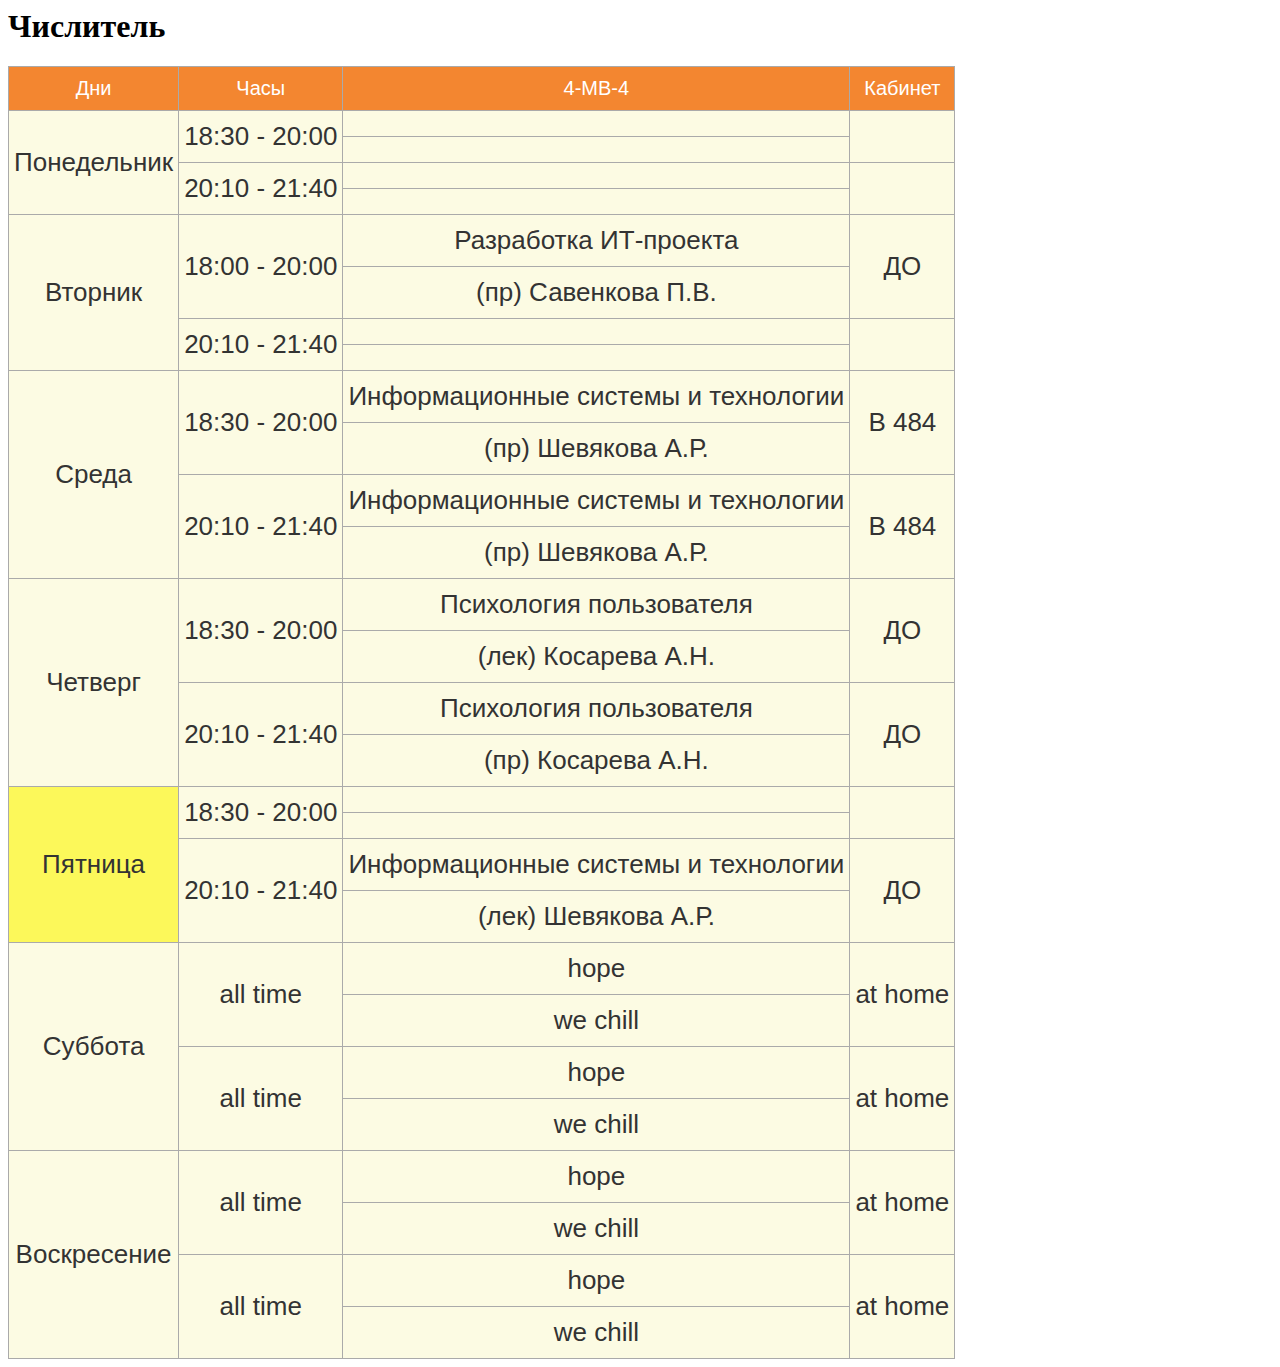
==== index.html @ 0cb5d35f "init" ====
<html>
<head>
    <meta http-equiv="Content-Type" content="text/html; charset=UTF-8">
    <style>
        .tg {
            border-collapse: collapse;
            border-color: #aaa;
            border-spacing: 0;
        }

        .tg td {
            background-color: #fff;
            border-color: #aaa;
            border-style: solid;
            border-width: 1px;
            color: #333;
            font-family: Arial, sans-serif;
            font-size: 14px;
            overflow: hidden;
            padding: 10px 5px;
            word-break: normal;
        }

        .tg th {
            background-color: #f38630;
            border-color: #aaa;
            border-style: solid;
            border-width: 1px;
            color: #fff;
            font-family: Arial, sans-serif;
            font-size: 14px;
            font-weight: normal;
            overflow: hidden;
            padding: 10px 5px;
            word-break: normal;
        }

        .tg .tg-k56v {
            background-color: #FCFBE3;
            font-size: 26px;
            text-align: center;
            vertical-align: middle
        }

        .tg .tg-bzci {
            font-size: 20px;
            text-align: center;
            vertical-align: top
        }

        .tg .tg-yulj {
            background-color: #fcfbe3;
            font-size: 26px;
            text-align: center;
            vertical-align: top
        }

        .tg .tg-66k4 {
            background-color: #fcfbe3;
            font-size: 26px;
            text-align: center;
            vertical-align: top
        }


        .tg .tg-k56vSelected {
            background-color: #fcf85a;
            font-size: 26px;
            text-align: center;
            vertical-align: middle
        }

        .tg .tg-bzciSelected {
            font-size: 20px;
            text-align: center;
            vertical-align: top
        }

        .tg .tg-yuljSelected {
            background-color: #FCF85AFF;
            font-size: 26px;
            text-align: center;
            vertical-align: top
        }

        .tg .tg-66k4Selected {
            background-color: #FCF85AFF;
            font-size: 26px;
            text-align: center;
            vertical-align: top
        }
    </style>
    <script>

    </script>
</head>

<body>
<script>
    function GetChangeBool(boolValue) {
        return !boolValue;
    }

    function GetDayOfWeek(date) {
        if (date.getDay() != 0)
            return date.getDay();
        return 7;
    }

    function GetTypeOfWeek() {
        //var date = new Date(new Date().getFullYear(), new Date().getMonth(), 14), y = date.getFullYear();
        var date = new Date(), y = date.getFullYear();
        var startDate = (date < new Date(y, 8, 1)) ? new Date(y - 1, 8, 1) : new Date(y, 8, 1);
        startDate.setDate(startDate.getDate() - startDate.getDay() + 1);
        isChislitel = true;
        currDate = date;

        while (date > startDate) {
            isChislitel = !isChislitel;
            startDate.setDate(startDate.getDate() + 7);
            if (date < startDate)
                isChislitel = !isChislitel;
        }
        return isChislitel ? "Числитель" : "Знаменатель";
    }

    function GetChislitel() {
        //https://jsoneditoronline.org/#left=local.fuqeye&right=local.jayama
        //return '{"daysData":[{"name":"Понедельник","fTime":"18:30 - 20:00","fLesson":"Прикдадной дизайн","fTeacher":"(пр) Савенкова П.В.","fCab":"ДО","sTime":"20:10 - 21:40","sLesson":"Прикдадной дизайн","sTeacher":"(пр) Савенкова П.В.","sCab":"ДО"},{"name":"Вторник","fTime":"18:30 - 20:00","fLesson":"","fTeacher":"","fCab":"","sTime":"20:10 - 21:40","sLesson":"","sTeacher":"","sCab":""},{"name":"Среда","fTime":"18:30 - 20:00","fLesson":"Прикладной дизайн","fTeacher":"(лекц) Костюк И.С.","fCab":"ДО","sTime":"20:10 - 21:40","sLesson":"","sTeacher":"","sCab":""},{"name":"Четверг","fTime":"18:30 - 20:00","fLesson":"Информационные системы и технологии","fTeacher":"(пр)","fCab":"В 459","sTime":"20:10 - 21:40","sLesson":"Информационные системы и технологии","sTeacher":"(пр)","sCab":"В 459"},{"name":"Пятница","fTime":"18:30 - 20:00","fLesson":"Мультимедийные технологии","fTeacher":"(лекц)","fCab":"В 452","sTime":"20:10 - 21:40","sLesson":"","sTeacher":"","sCab":""},{"name":"Суббота","fTime":"10:05 - 11:30","fLesson":"Учебная практика(технологич.(проектно-технологич. практика))","fTeacher":"(пр) Сошников А.В.","fCab":"ДО","sTime":"11:40 - 13:05","sLesson":"Учебная практика(технологич.(проектно-технологич. практика))","sTeacher":"(пр) Сошников А.В.","sCab":"ДО"},{"name":"Воскресение","fTime":"all time","fLesson":"hope","fTeacher":"we chill","fCab":"at home","sTime":"all time","sLesson":"hope","sTeacher":"we chill","sCab":"at home"}]}';
        //         return '{"daysData":[{"name":"Понедельник","fTime":"16:55 - 18:30","fLesson":"Прикдадной дизайн","fTeacher":"(пр) Савенкова П.В.","fCab":"ДО","fLink":{"link":"https://teams.microsoft.com/l/meetup-join/19%3Ameeting_ZWRiMjQyYjAtM2ZiYS00MGE1LWI1MDItMDNkMzFmOGM1ZTUx@thread.v2/0?context=%7B%22Tid%22%3A%22b3b9e43a-cf9d-44e4-9eab-45cc01f38319%22%2C%22Oid%22%3A%2284df630d-75d7-4816-85ac-08aad649d975%22%7D","key":""},"sTime":"18:30 - 20:00","sLesson":"Прикдадной дизайн","sTeacher":"(пр) Савенкова П.В.","sCab":"ДО","sLink":{"link":"https://teams.microsoft.com/l/meetup-join/19%3Ameeting_ZWRiMjQyYjAtM2ZiYS00MGE1LWI1MDItMDNkMzFmOGM1ZTUx@thread.v2/0?context=%7B%22Tid%22%3A%22b3b9e43a-cf9d-44e4-9eab-45cc01f38319%22%2C%22Oid%22%3A%2284df630d-75d7-4816-85ac-08aad649d975%22%7D","key":""}},{"name":"Вторник","fTime":"18:30 - 20:00","fLesson":"","fTeacher":"","fCab":"","fLink":{"link":"","key":""},"sTime":"20:10 - 21:40","sLesson":"","sTeacher":"","sCab":"","sLink":{"link":"","key":""}},{"name":"Среда","fTime":"18:30 - 20:00","fLesson":"Прикладной дизайн","fTeacher":"(лекц) Костюк И.С.","fCab":"ДО","fLink":{"link":"https://teams.microsoft.com/l/meetup-join/19%3Ameeting_ZjRjYjljOGEtZjU2Zi00NTcwLWJmMjMtMzUxN2E2M2NjYjIy@thread.v2/0?context=%7B%22Tid%22%3A%22b3b9e43a-cf9d-44e4-9eab-45cc01f38319%22%2C%22Oid%22%3A%22c9c04aea-6c9c-45be-8903-188f1d845f28%22%7D","key":""},"sTime":"20:10 - 21:40","sLesson":"","sTeacher":"","sCab":"","sLink":{"link":"","key":""}},{"name":"Четверг","fTime":"18:30 - 20:00","fLesson":"Информационные системы и технологии","fTeacher":"(пр) Ксения Вечеславовна Корзун (тг @redxenia)","fCab":"ДО","fLink":{"link":"","key":""},"sTime":"20:10 - 21:40","sLesson":"Информационные системы и технологии","sTeacher":"(пр) Ксения Вечеславовна Корзун (тг @redxenia)","sCab":"ДО","sLink":{"link":"","key":""}},{"name":"Пятница","fTime":"18:30 - 20:00","fLesson":"Мультимедийные технологии","fTeacher":"(лекц)","fCab":"В 452 (ДО)","fLink":{"link":"https://teams.microsoft.com/l/meetup-join/19%3Ameeting_YzgyOTkyOTEtMGQ5NS00YTQ3LWE1NDQtOGVmMGQ3Y2M3OGU0%40thread.v2/0?context=%7B%22Tid%22%3A%22b3b9e43a-cf9d-44e4-9eab-45cc01f38319%22%2C%22Oid%22%3A%2284df630d-75d7-4816-85ac-08aad649d975%22%7D","key":"Dgp22z"},"sTime":"20:10 - 21:40","sLesson":"","sTeacher":"","sCab":"","sLink":{"link":"","key":""}},{"name":"Суббота","fTime":"10:05 - 11:30","fLesson":"Учебная практика(технологич.(проектно-технологич. практика))","fTeacher":"(пр) Сошников А.В.","fCab":"ДО","fLink":{"link":"https://teams.microsoft.com/l/meetup-join/19%3ameeting_YTBmZDIwZTYtYmMzMC00ZTkzLTkyMjMtYTcwMTQ4Y2E0YmU3%40thread.v2/0?context=%7b%22Tid%22%3a%22b3b9e43a-cf9d-44e4-9eab-45cc01f38319%22%2c%22Oid%22%3a%2281c9c07c-4933-487c-ade6-d0275a07f9ca%22%7d","key":"VJXs6i"},"sTime":"11:40 - 13:05","sLesson":"Учебная практика(технологич.(проектно-технологич. практика))","sTeacher":"(пр) Сошников А.В.","sCab":"ДО","sLink":{"link":"https://teams.microsoft.com/l/meetup-join/19%3ameeting_YTBmZDIwZTYtYmMzMC00ZTkzLTkyMjMtYTcwMTQ4Y2E0YmU3%40thread.v2/0?context=%7b%22Tid%22%3a%22b3b9e43a-cf9d-44e4-9eab-45cc01f38319%22%2c%22Oid%22%3a%2281c9c07c-4933-487c-ade6-d0275a07f9ca%22%7d","key":"VJXs6i"}},{"name":"Воскресение","fTime":"all time","fLesson":"hope","fTeacher":"we chill","fCab":"at home","fLink":{"link":"","key":""},"sTime":"all time","sLesson":"hope","sTeacher":"we chill","sCab":"at home","sLink":{"link":"","key":""}}]}'
        return '{"daysData":[{"name":"Понедельник","fTime":"18:30 - 20:00","fLesson":"","fTeacher":"","fCab":"","fLink":{"link":"","key":""},"sTime":"20:10 - 21:40","sLesson":"","sTeacher":"","sCab":"","sLink":{"link":"","key":""}},{"name":"Вторник","fTime":"18:00 - 20:00","fLesson":"Разработка ИТ-проекта","fTeacher":"(пр) Савенкова П.В.","fCab":"ДО","fLink":{"link":"","key":""},"sTime":"20:10 - 21:40","sLesson":"","sTeacher":"","sCab":"","sLink":{"link":"","key":""}},{"name":"Среда","fTime":"18:30 - 20:00","fLesson":"Информационные системы и технологии","fTeacher":"(пр) Шевякова А.Р.","fCab":"В 484","fLink":{"link":"","key":""},"sTime":"20:10 - 21:40","sLesson":"Информационные системы и технологии","sTeacher":"(пр) Шевякова А.Р.","sCab":"В 484","sLink":{"link":"","key":""}},{"name":"Четверг","fTime":"18:30 - 20:00","fLesson":"Психология пользователя","fTeacher":"(лек) Косарева А.Н.","fCab":"ДО","fLink":{"link":"","key":""},"sTime":"20:10 - 21:40","sLesson":"Психология пользователя","sTeacher":"(пр) Косарева А.Н.","sCab":"ДО","sLink":{"link":"","key":""}},{"name":"Пятница","fTime":"18:30 - 20:00","fLesson":"","fTeacher":"","fCab":"","fLink":{"link":"","key":""},"sTime":"20:10 - 21:40","sLesson":"Информационные системы и технологии","sTeacher":"(лек) Шевякова А.Р.","sCab":"ДО","sLink":{"link":"","key":""}},{"name":"Суббота","fTime":"all time","fLesson":"hope","fTeacher":"we chill","fCab":"at home","fLink":{"link":"","key":""},"sTime":"all time","sLesson":"hope","sTeacher":"we chill","sCab":"at home","sLink":{"link":"","key":""}},{"name":"Воскресение","fTime":"all time","fLesson":"hope","fTeacher":"we chill","fCab":"at home","fLink":{"link":"","key":""},"sTime":"all time","sLesson":"hope","sTeacher":"we chill","sCab":"at home","sLink":{"link":"","key":""}}]}';
    }

    function GetZnamenatel() {
        //https://jsoneditoronline.org/#left=local.fuqeye&right=local.jayama
        //return '{"daysData":[{"name":"Понедельник","fTime":"18:30 - 20:00","fLesson":"-","fTeacher":"-","fCab":"-","fLink":{"link":"","key":""},"sTime":"20:10 - 21:40","sLesson":"-","sTeacher":"-","sCab":"-","sLink":{"link":"","key":""}},{"name":"Вторник","fTime":"18:30 - 20:00","fLesson":"","fTeacher":"","fCab":"","fLink":{"link":"","key":""},"sTime":"20:10 - 21:40","sLesson":"","sTeacher":"","sCab":"","sLink":{"link":"","key":""}},{"name":"Среда","fTime":"18:30 - 20:00","fLesson":"Правоведение","fTeacher":"(лекц)","fCab":"В 401","fLink":{"link":"","key":""},"sTime":"20:10 - 21:40","sLesson":"Правоведение","sTeacher":"(лекц)","sCab":"В 401","sLink":{"link":"","key":""}},{"name":"Четверг","fTime":"18:30 - 20:00","fLesson":"Информационные системы и технологии","fTeacher":"(лекц)","fCab":"ДО","fLink":{"link":"https://teams.microsoft.com/l/meetup-join/19%3ameeting_MTM0OTg0YWUtZjhmNC00OTNmLTkwOGMtY2FmMTQzMDQzNzRm%40thread.v2/0?context=%7b%22Tid%22%3a%22b3b9e43a-cf9d-44e4-9eab-45cc01f38319%22%2c%22Oid%22%3a%22a32e193d-82eb-4082-99ba-697d283e20c1%22%7d","key":""},"sTime":"20:10 - 21:40","sLesson":"Информационные системы и технологии","sTeacher":"(лекц)","sCab":"ДО","sLink":{"link":"https://teams.microsoft.com/l/meetup-join/19%3ameeting_MTM0OTg0YWUtZjhmNC00OTNmLTkwOGMtY2FmMTQzMDQzNzRm%40thread.v2/0?context=%7b%22Tid%22%3a%22b3b9e43a-cf9d-44e4-9eab-45cc01f38319%22%2c%22Oid%22%3a%22a32e193d-82eb-4082-99ba-697d283e20c1%22%7d","key":""}},{"name":"Пятница","fTime":"18:30 - 20:00","fLesson":"Мультимедийные технологии","fTeacher":"(пр)","fCab":"В 484","fLink":{"link":"","key":""},"sTime":"20:10 - 21:40","sLesson":"Мультимедийные технологии","sTeacher":"(пр)","sCab":"В 484","sLink":{"link":"","key":""}},{"name":"Суббота","fTime":"10:05 - 11:30","fLesson":"","fTeacher":"","fCab":"","fLink":{"link":"","key":""},"sTime":"11:40 - 13:05","sLesson":"Учебная практика(технологич.(проектно-технологич. практика))","sTeacher":"(пр) Сошников А.В.","sCab":"ДО","sLink":{"link":"https://teams.microsoft.com/l/meetup-join/19%3ameeting_YTBmZDIwZTYtYmMzMC00ZTkzLTkyMjMtYTcwMTQ4Y2E0YmU3%40thread.v2/0?context=%7b%22Tid%22%3a%22b3b9e43a-cf9d-44e4-9eab-45cc01f38319%22%2c%22Oid%22%3a%2281c9c07c-4933-487c-ade6-d0275a07f9ca%22%7d","key":"VJXs6i"}},{"name":"Воскресение","fTime":"all time","fLesson":"hope","fTeacher":"we chill","fCab":"at home","fLink":{"link":"","key":""},"sTime":"all time","sLesson":"hope","sTeacher":"we chill","sCab":"at home","sLink":{"link":"","key":""}}]}';
        return '{"daysData":[{"name":"Понедельник","fTime":"18:30 - 20:00","fLesson":"","fTeacher":"","fCab":"","fLink":{"link":"","key":""},"sTime":"20:10 - 21:40","sLesson":"","sTeacher":"","sCab":"","sLink":{"link":"","key":""}},{"name":"Вторник","fTime":"18:30 - 20:00","fLesson":"Разработка ИТ-проекта","fTeacher":"(лекц) Савенкова П.В.","fCab":"ДО","fLink":{"link":"","key":""},"sTime":"20:10 - 21:40","sLesson":"","sTeacher":"","sCab":"","sLink":{"link":"","key":""}},{"name":"Среда","fTime":"18:30 - 20:00","fLesson":"Производственная практика (технологическая (проектно-технологическая) практика)","fTeacher":"(пр) Калугина Н.И.","fCab":"ДО","fLink":{"link":"","key":""},"sTime":"20:10 - 21:40","sLesson":"Производственная практика (технологическая (проектно-технологическая) практика)","sTeacher":"(пр) Калугина Н.И.","sCab":"ДО","sLink":{"link":"","key":""}},{"name":"Четверг","fTime":"18:30 - 20:00","fLesson":"Программная инженерия","fTeacher":"(лекц) Суханов М.Б.","fCab":"В 452","fLink":{"link":"","key":""},"sTime":"20:10 - 21:40","sLesson":"Программная инженерия","sTeacher":"(пр) Суханов М.Б..","sCab":"В 462","sLink":{"link":"","key":""}},{"name":"Пятница","fTime":"18:30 - 20:00","fLesson":"Web-дизайн","fTeacher":"(лекц) Славникова М.А.","fCab":"ДО","fLink":{"link":"","key":""},"sTime":"20:10 - 21:40","sLesson":"Web-дизайн","sTeacher":"(пр) Славникова М.А.","sCab":"ДО","sLink":{"link":"","key":""}},{"name":"Суббота","fTime":"all time","fLesson":"hope","fTeacher":"we chill","fCab":"at home","fLink":{"link":"","key":""},"sTime":"all time","sLesson":"hope","sTeacher":"we chill","sCab":"at home","sLink":{"link":"","key":""}},{"name":"Воскресение","fTime":"all time","fLesson":"hope","fTeacher":"we chill","fCab":"at home","fLink":{"link":"","key":""},"sTime":"all time","sLesson":"hope","sTeacher":"we chill","sCab":"at home","sLink":{"link":"","key":""}}]}';
        //return '{"daysData":[{"name":"Понедельник","fTime":"18:30 - 20:00","fLesson":"-","fTeacher":"-","fCab":"-","fLink":{"link":"https://www.google.com/","key":"fkey"},"sTime":"20:10 - 21:40","sLesson":"-","sTeacher":"-","sCab":"-","sLink":{"link":"https://www.google.com/","key":"skey"}}]}';
    }

    // for html
    function GetLinkTag(linkObj) {
        if (linkObj.link != "")
            return "<br><a href=" + linkObj.link + " target='_blank'\n" + "rel='noopener noreferrer'>Ссылка на конференцию</a>" +
                "<br>" + linkObj.key;
        return "";
    }

    var isChislitel;
    var currDate;

    document.write("<h1>" + GetTypeOfWeek() + "</h1>")
    var sheduleData = isChislitel ? GetChislitel() : GetZnamenatel();
    var obj = JSON.parse(sheduleData);


    // table creator
    // headers
    document.write("<table class='tg'>" +
        "<thead>" +
        "<tr>" +
        "<th class='tg-bzci'>Дни</th>" +
        "<th class='tg-bzci'>Часы</th>" +
        "<th class='tg-bzci'>4-МВ-4</th>" +
        "<th class='tg-bzci'>Кабинет</th>" +
        "</tr>" +
        "</thead>");


    // body
    document.write("<tbody>");

    for (var i = 0; i < 7; i++) {

        var selectedStyle = GetDayOfWeek(currDate) - 1 == i ? 'tg-k56vSelected' : 'tg-k56v';

        document.write(
            "    <tr>" +
            "        <td class=" + selectedStyle + " rowspan='4'>" + obj.daysData[i].name + "</td>" +
            "        <td class='tg-k56v' rowspan='2'>" + obj.daysData[i].fTime + "</td>" +
            "        <td class='tg-yulj'>" + obj.daysData[i].fLesson + "</td>" +
            "        <td class='tg-k56v' rowspan='2'>" + obj.daysData[i].fCab + GetLinkTag(obj.daysData[i].fLink) + "</td>" +
            "    </tr>" +
            "    <tr>" +
            "        <td class='tg-66k4'>" + obj.daysData[i].fTeacher + "</td>" +
            "    </tr>" +
            "    <tr>" +
            "        <td class='tg-k56v' rowspan='2'>" + obj.daysData[i].sTime + "</td>" +
            "        <td class='tg-yulj'>" + obj.daysData[i].sLesson + "</td>" +
            "        <td class='tg-k56v' rowspan='2'>" + obj.daysData[i].sCab + GetLinkTag(obj.daysData[i].sLink) + "</td>" +
            "    </tr>" +
            "    <tr>" +
            "        <td class='tg-66k4'>" + obj.daysData[i].sTeacher + "</td>" +
            "    </tr>");
    }

    document.write("</tbody>");

    // end table
    document.write("</table>");
</script>
</body>
</html>
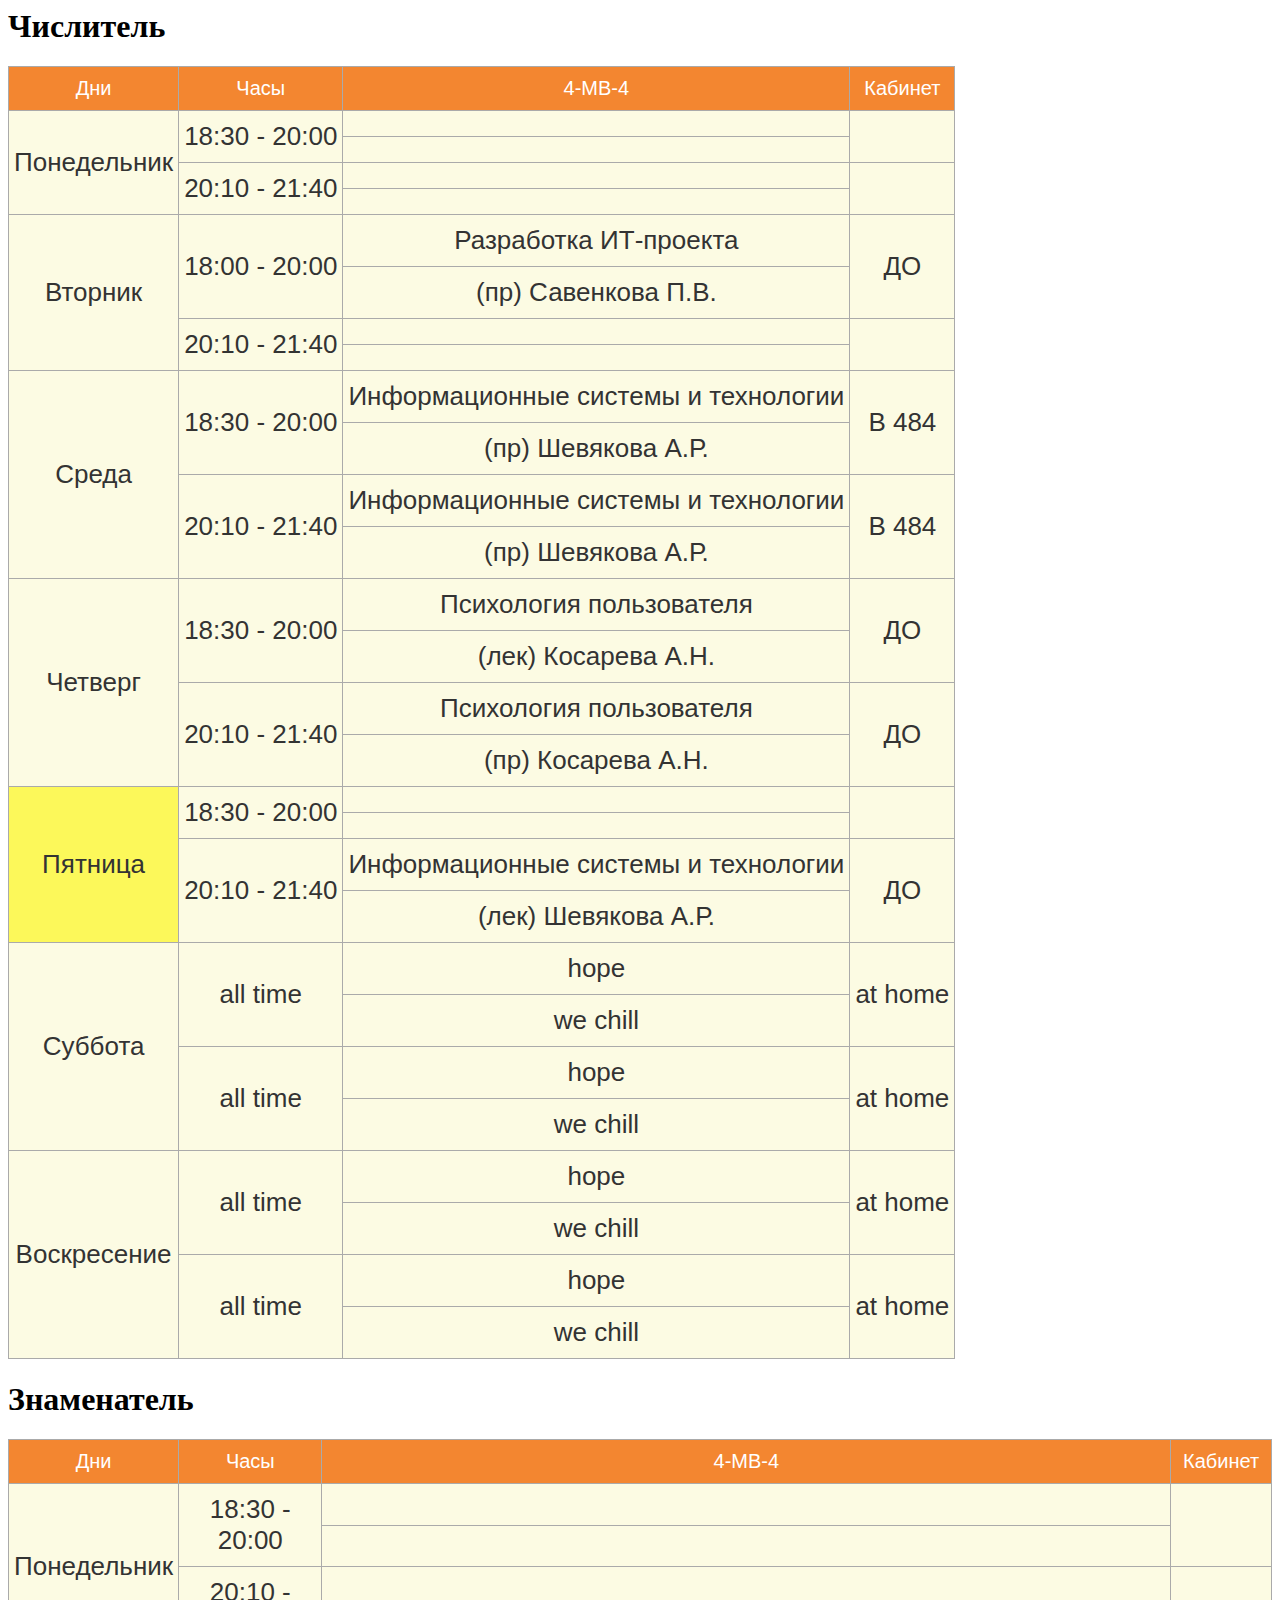
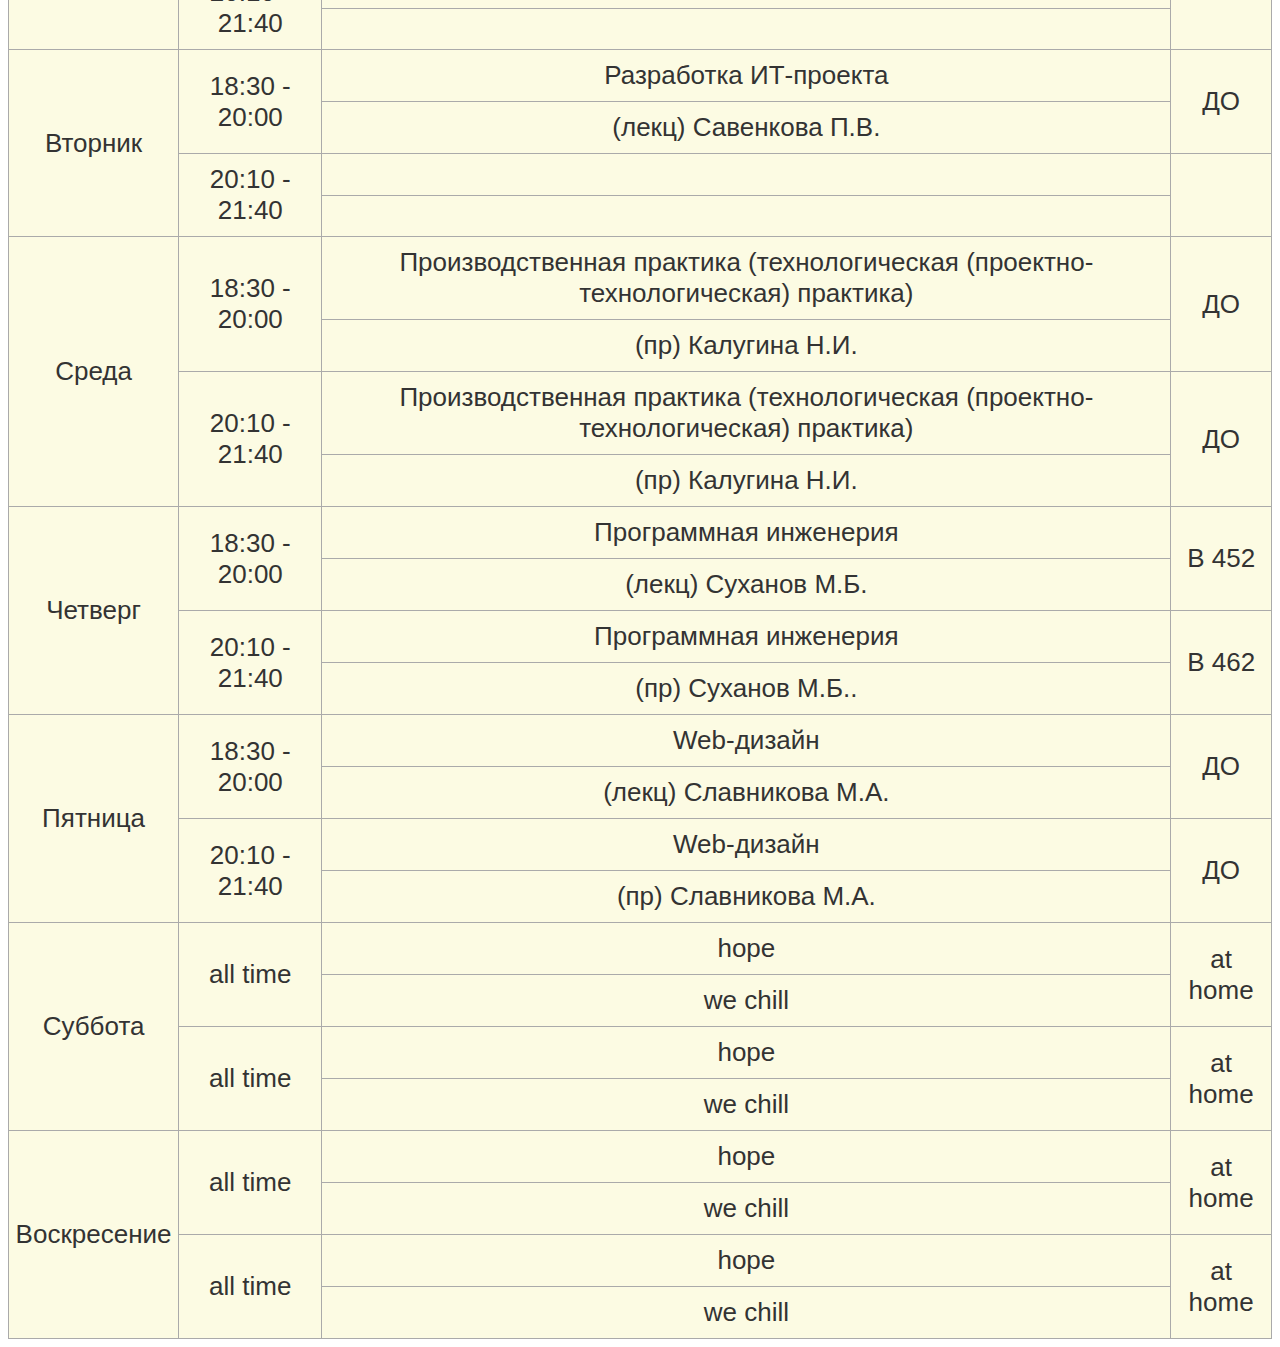
==== commit f638dabc: "allow to show 2 weeks (very lazy code)" ====
--- a/index.html
+++ b/index.html
@@ -90,9 +90,6 @@
             vertical-align: top
         }
     </style>
-    <script>
-
-    </script>
 </head>
 
 <body>
@@ -121,7 +118,11 @@
             if (date < startDate)
                 isChislitel = !isChislitel;
         }
-        return isChislitel ? "Числитель" : "Знаменатель";
+        return isChislitel;
+    }
+    
+    function GetNameOfWeekType(isChisl){
+        return isChisl ? "Числитель" : "Знаменатель";
     }
 
     function GetChislitel() {
@@ -149,7 +150,7 @@
     var isChislitel;
     var currDate;
 
-    document.write("<h1>" + GetTypeOfWeek() + "</h1>")
+    document.write("<h1>" + GetNameOfWeekType(GetTypeOfWeek()) + "</h1>")
     var sheduleData = isChislitel ? GetChislitel() : GetZnamenatel();
     var obj = JSON.parse(sheduleData);
 
@@ -198,6 +199,55 @@
 
     // end table
     document.write("</table>");
+    
+    // next week !!!!!!!!!!!!!!!!!!!!!!!!!!!!!!!!!!!!!!!!!!!!!!!!!!!!!!!!!!!!!!!!!!!!!!!!!!!!!!!!!!!!!!!!!!!!!!!!!!
+    document.write("<h1>" + GetNameOfWeekType(!GetTypeOfWeek()) + "</h1>")
+    var sheduleData = !isChislitel ? GetChislitel() : GetZnamenatel();
+    var obj = JSON.parse(sheduleData);
+
+
+    // table creator
+    // headers
+    document.write("<table class='tg'>" +
+        "<thead>" +
+        "<tr>" +
+        "<th class='tg-bzci'>Дни</th>" +
+        "<th class='tg-bzci'>Часы</th>" +
+        "<th class='tg-bzci'>4-МВ-4</th>" +
+        "<th class='tg-bzci'>Кабинет</th>" +
+        "</tr>" +
+        "</thead>");
+
+
+    // body
+    document.write("<tbody>");
+
+    for (var i = 0; i < 7; i++) {
+        
+        document.write(
+            "    <tr>" +
+            "        <td class='tg-k56v' rowspan='4'>" + obj.daysData[i].name + "</td>" +
+            "        <td class='tg-k56v' rowspan='2'>" + obj.daysData[i].fTime + "</td>" +
+            "        <td class='tg-yulj'>" + obj.daysData[i].fLesson + "</td>" +
+            "        <td class='tg-k56v' rowspan='2'>" + obj.daysData[i].fCab + GetLinkTag(obj.daysData[i].fLink) + "</td>" +
+            "    </tr>" +
+            "    <tr>" +
+            "        <td class='tg-66k4'>" + obj.daysData[i].fTeacher + "</td>" +
+            "    </tr>" +
+            "    <tr>" +
+            "        <td class='tg-k56v' rowspan='2'>" + obj.daysData[i].sTime + "</td>" +
+            "        <td class='tg-yulj'>" + obj.daysData[i].sLesson + "</td>" +
+            "        <td class='tg-k56v' rowspan='2'>" + obj.daysData[i].sCab + GetLinkTag(obj.daysData[i].sLink) + "</td>" +
+            "    </tr>" +
+            "    <tr>" +
+            "        <td class='tg-66k4'>" + obj.daysData[i].sTeacher + "</td>" +
+            "    </tr>");
+    }
+
+    document.write("</tbody>");
+
+    // end table
+    document.write("</table>");
 </script>
 </body>
 </html>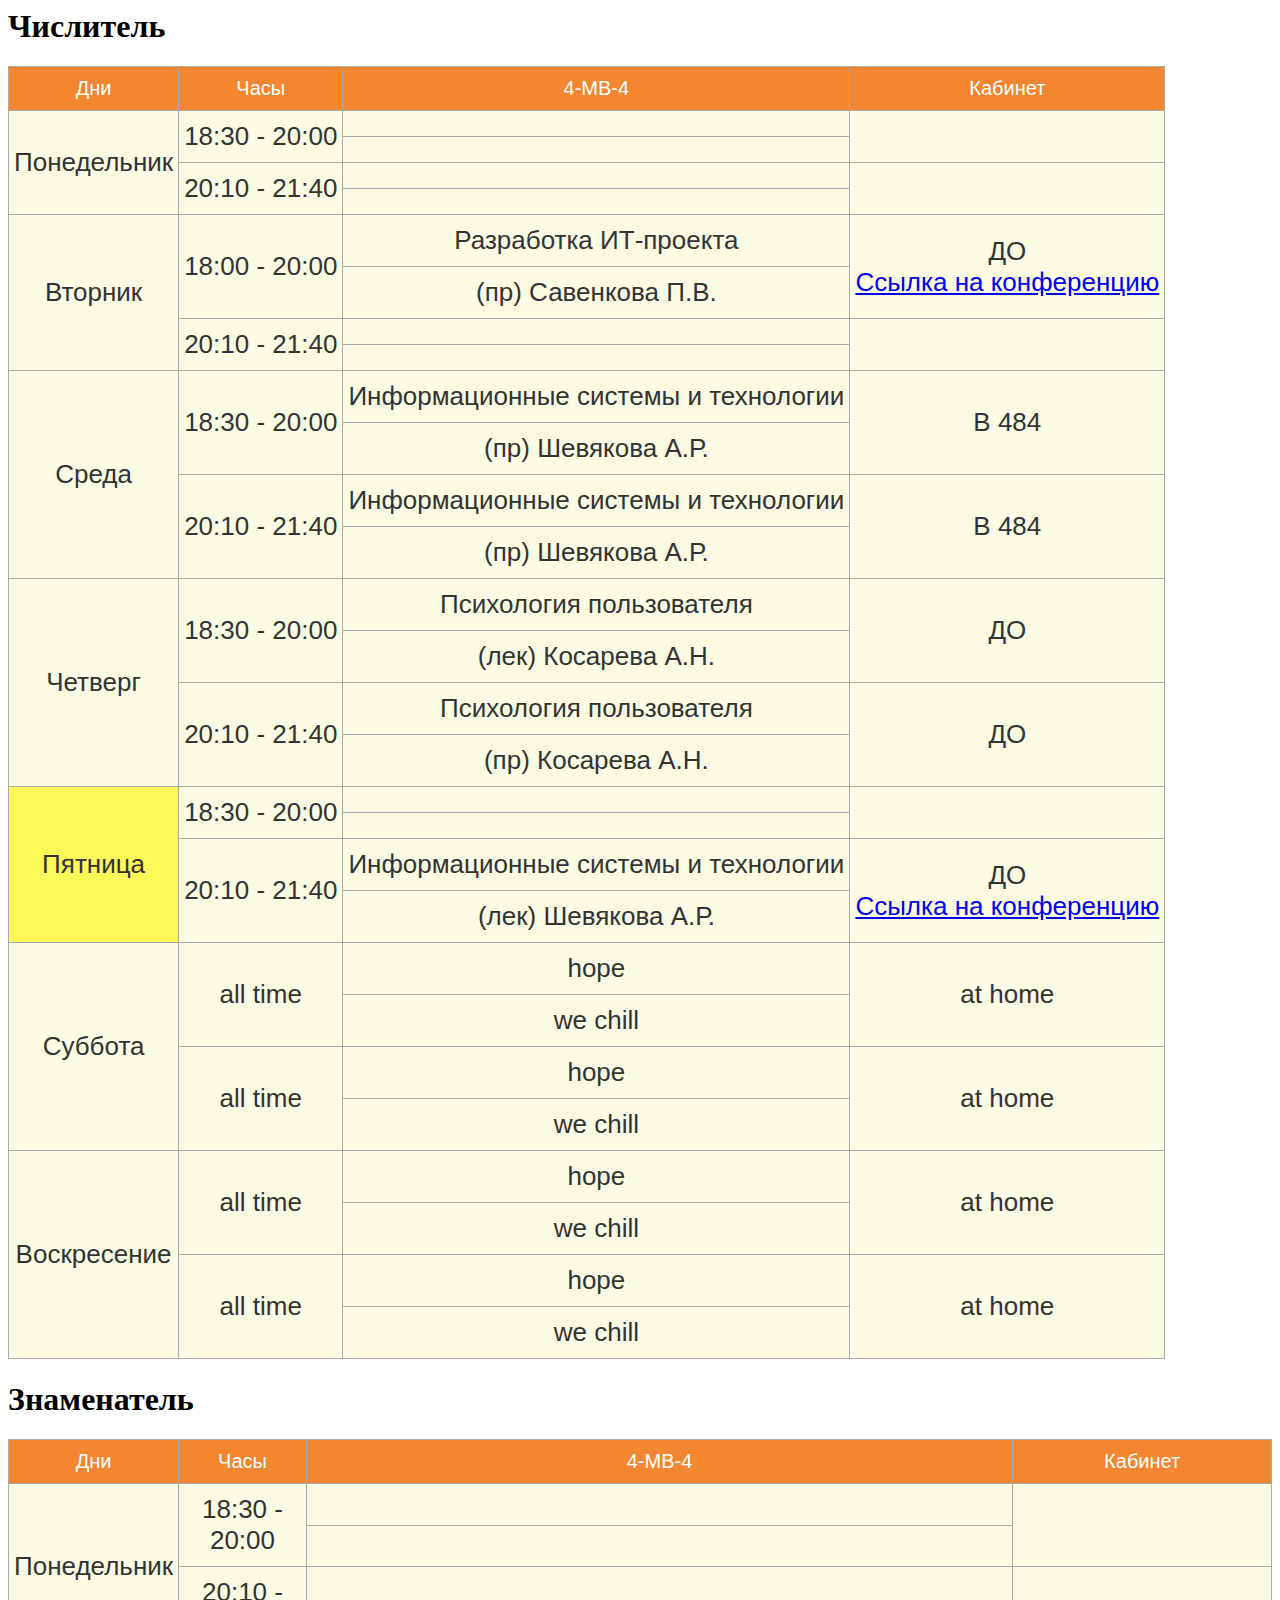
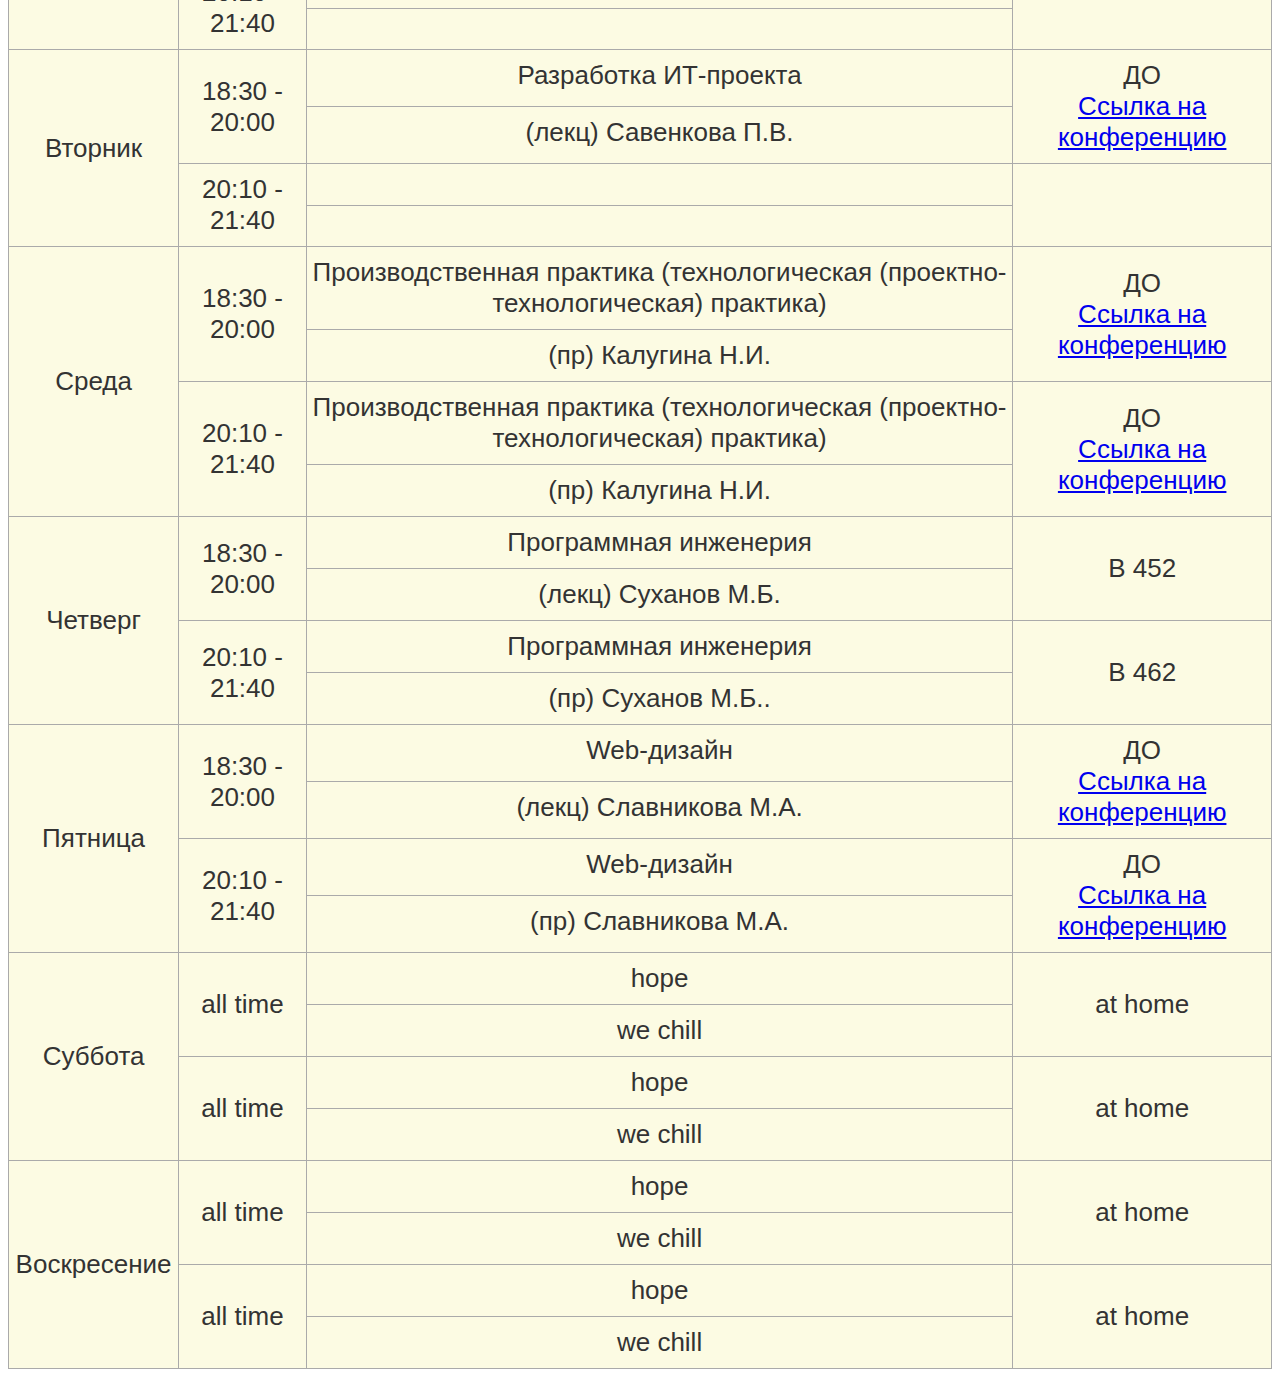
==== commit 03a2f552: "add some links" ====
--- a/index.html
+++ b/index.html
@@ -129,13 +129,13 @@
         //https://jsoneditoronline.org/#left=local.fuqeye&right=local.jayama
         //return '{"daysData":[{"name":"Понедельник","fTime":"18:30 - 20:00","fLesson":"Прикдадной дизайн","fTeacher":"(пр) Савенкова П.В.","fCab":"ДО","sTime":"20:10 - 21:40","sLesson":"Прикдадной дизайн","sTeacher":"(пр) Савенкова П.В.","sCab":"ДО"},{"name":"Вторник","fTime":"18:30 - 20:00","fLesson":"","fTeacher":"","fCab":"","sTime":"20:10 - 21:40","sLesson":"","sTeacher":"","sCab":""},{"name":"Среда","fTime":"18:30 - 20:00","fLesson":"Прикладной дизайн","fTeacher":"(лекц) Костюк И.С.","fCab":"ДО","sTime":"20:10 - 21:40","sLesson":"","sTeacher":"","sCab":""},{"name":"Четверг","fTime":"18:30 - 20:00","fLesson":"Информационные системы и технологии","fTeacher":"(пр)","fCab":"В 459","sTime":"20:10 - 21:40","sLesson":"Информационные системы и технологии","sTeacher":"(пр)","sCab":"В 459"},{"name":"Пятница","fTime":"18:30 - 20:00","fLesson":"Мультимедийные технологии","fTeacher":"(лекц)","fCab":"В 452","sTime":"20:10 - 21:40","sLesson":"","sTeacher":"","sCab":""},{"name":"Суббота","fTime":"10:05 - 11:30","fLesson":"Учебная практика(технологич.(проектно-технологич. практика))","fTeacher":"(пр) Сошников А.В.","fCab":"ДО","sTime":"11:40 - 13:05","sLesson":"Учебная практика(технологич.(проектно-технологич. практика))","sTeacher":"(пр) Сошников А.В.","sCab":"ДО"},{"name":"Воскресение","fTime":"all time","fLesson":"hope","fTeacher":"we chill","fCab":"at home","sTime":"all time","sLesson":"hope","sTeacher":"we chill","sCab":"at home"}]}';
         //         return '{"daysData":[{"name":"Понедельник","fTime":"16:55 - 18:30","fLesson":"Прикдадной дизайн","fTeacher":"(пр) Савенкова П.В.","fCab":"ДО","fLink":{"link":"https://teams.microsoft.com/l/meetup-join/19%3Ameeting_ZWRiMjQyYjAtM2ZiYS00MGE1LWI1MDItMDNkMzFmOGM1ZTUx@thread.v2/0?context=%7B%22Tid%22%3A%22b3b9e43a-cf9d-44e4-9eab-45cc01f38319%22%2C%22Oid%22%3A%2284df630d-75d7-4816-85ac-08aad649d975%22%7D","key":""},"sTime":"18:30 - 20:00","sLesson":"Прикдадной дизайн","sTeacher":"(пр) Савенкова П.В.","sCab":"ДО","sLink":{"link":"https://teams.microsoft.com/l/meetup-join/19%3Ameeting_ZWRiMjQyYjAtM2ZiYS00MGE1LWI1MDItMDNkMzFmOGM1ZTUx@thread.v2/0?context=%7B%22Tid%22%3A%22b3b9e43a-cf9d-44e4-9eab-45cc01f38319%22%2C%22Oid%22%3A%2284df630d-75d7-4816-85ac-08aad649d975%22%7D","key":""}},{"name":"Вторник","fTime":"18:30 - 20:00","fLesson":"","fTeacher":"","fCab":"","fLink":{"link":"","key":""},"sTime":"20:10 - 21:40","sLesson":"","sTeacher":"","sCab":"","sLink":{"link":"","key":""}},{"name":"Среда","fTime":"18:30 - 20:00","fLesson":"Прикладной дизайн","fTeacher":"(лекц) Костюк И.С.","fCab":"ДО","fLink":{"link":"https://teams.microsoft.com/l/meetup-join/19%3Ameeting_ZjRjYjljOGEtZjU2Zi00NTcwLWJmMjMtMzUxN2E2M2NjYjIy@thread.v2/0?context=%7B%22Tid%22%3A%22b3b9e43a-cf9d-44e4-9eab-45cc01f38319%22%2C%22Oid%22%3A%22c9c04aea-6c9c-45be-8903-188f1d845f28%22%7D","key":""},"sTime":"20:10 - 21:40","sLesson":"","sTeacher":"","sCab":"","sLink":{"link":"","key":""}},{"name":"Четверг","fTime":"18:30 - 20:00","fLesson":"Информационные системы и технологии","fTeacher":"(пр) Ксения Вечеславовна Корзун (тг @redxenia)","fCab":"ДО","fLink":{"link":"","key":""},"sTime":"20:10 - 21:40","sLesson":"Информационные системы и технологии","sTeacher":"(пр) Ксения Вечеславовна Корзун (тг @redxenia)","sCab":"ДО","sLink":{"link":"","key":""}},{"name":"Пятница","fTime":"18:30 - 20:00","fLesson":"Мультимедийные технологии","fTeacher":"(лекц)","fCab":"В 452 (ДО)","fLink":{"link":"https://teams.microsoft.com/l/meetup-join/19%3Ameeting_YzgyOTkyOTEtMGQ5NS00YTQ3LWE1NDQtOGVmMGQ3Y2M3OGU0%40thread.v2/0?context=%7B%22Tid%22%3A%22b3b9e43a-cf9d-44e4-9eab-45cc01f38319%22%2C%22Oid%22%3A%2284df630d-75d7-4816-85ac-08aad649d975%22%7D","key":"Dgp22z"},"sTime":"20:10 - 21:40","sLesson":"","sTeacher":"","sCab":"","sLink":{"link":"","key":""}},{"name":"Суббота","fTime":"10:05 - 11:30","fLesson":"Учебная практика(технологич.(проектно-технологич. практика))","fTeacher":"(пр) Сошников А.В.","fCab":"ДО","fLink":{"link":"https://teams.microsoft.com/l/meetup-join/19%3ameeting_YTBmZDIwZTYtYmMzMC00ZTkzLTkyMjMtYTcwMTQ4Y2E0YmU3%40thread.v2/0?context=%7b%22Tid%22%3a%22b3b9e43a-cf9d-44e4-9eab-45cc01f38319%22%2c%22Oid%22%3a%2281c9c07c-4933-487c-ade6-d0275a07f9ca%22%7d","key":"VJXs6i"},"sTime":"11:40 - 13:05","sLesson":"Учебная практика(технологич.(проектно-технологич. практика))","sTeacher":"(пр) Сошников А.В.","sCab":"ДО","sLink":{"link":"https://teams.microsoft.com/l/meetup-join/19%3ameeting_YTBmZDIwZTYtYmMzMC00ZTkzLTkyMjMtYTcwMTQ4Y2E0YmU3%40thread.v2/0?context=%7b%22Tid%22%3a%22b3b9e43a-cf9d-44e4-9eab-45cc01f38319%22%2c%22Oid%22%3a%2281c9c07c-4933-487c-ade6-d0275a07f9ca%22%7d","key":"VJXs6i"}},{"name":"Воскресение","fTime":"all time","fLesson":"hope","fTeacher":"we chill","fCab":"at home","fLink":{"link":"","key":""},"sTime":"all time","sLesson":"hope","sTeacher":"we chill","sCab":"at home","sLink":{"link":"","key":""}}]}'
-        return '{"daysData":[{"name":"Понедельник","fTime":"18:30 - 20:00","fLesson":"","fTeacher":"","fCab":"","fLink":{"link":"","key":""},"sTime":"20:10 - 21:40","sLesson":"","sTeacher":"","sCab":"","sLink":{"link":"","key":""}},{"name":"Вторник","fTime":"18:00 - 20:00","fLesson":"Разработка ИТ-проекта","fTeacher":"(пр) Савенкова П.В.","fCab":"ДО","fLink":{"link":"","key":""},"sTime":"20:10 - 21:40","sLesson":"","sTeacher":"","sCab":"","sLink":{"link":"","key":""}},{"name":"Среда","fTime":"18:30 - 20:00","fLesson":"Информационные системы и технологии","fTeacher":"(пр) Шевякова А.Р.","fCab":"В 484","fLink":{"link":"","key":""},"sTime":"20:10 - 21:40","sLesson":"Информационные системы и технологии","sTeacher":"(пр) Шевякова А.Р.","sCab":"В 484","sLink":{"link":"","key":""}},{"name":"Четверг","fTime":"18:30 - 20:00","fLesson":"Психология пользователя","fTeacher":"(лек) Косарева А.Н.","fCab":"ДО","fLink":{"link":"","key":""},"sTime":"20:10 - 21:40","sLesson":"Психология пользователя","sTeacher":"(пр) Косарева А.Н.","sCab":"ДО","sLink":{"link":"","key":""}},{"name":"Пятница","fTime":"18:30 - 20:00","fLesson":"","fTeacher":"","fCab":"","fLink":{"link":"","key":""},"sTime":"20:10 - 21:40","sLesson":"Информационные системы и технологии","sTeacher":"(лек) Шевякова А.Р.","sCab":"ДО","sLink":{"link":"","key":""}},{"name":"Суббота","fTime":"all time","fLesson":"hope","fTeacher":"we chill","fCab":"at home","fLink":{"link":"","key":""},"sTime":"all time","sLesson":"hope","sTeacher":"we chill","sCab":"at home","sLink":{"link":"","key":""}},{"name":"Воскресение","fTime":"all time","fLesson":"hope","fTeacher":"we chill","fCab":"at home","fLink":{"link":"","key":""},"sTime":"all time","sLesson":"hope","sTeacher":"we chill","sCab":"at home","sLink":{"link":"","key":""}}]}';
+        return '{"daysData":[{"name":"Понедельник","fTime":"18:30 - 20:00","fLesson":"","fTeacher":"","fCab":"","fLink":{"link":"","key":""},"sTime":"20:10 - 21:40","sLesson":"","sTeacher":"","sCab":"","sLink":{"link":"","key":""}},{"name":"Вторник","fTime":"18:00 - 20:00","fLesson":"Разработка ИТ-проекта","fTeacher":"(пр) Савенкова П.В.","fCab":"ДО","fLink":{"link":"https://teams.microsoft.com/l/meetup-join/19%3Ameeting_YjZkY2Q4YTctNWM4ZS00OWI3LTljYzYtZDFkMDJiYTg5MzYz%40thread.v2/0?context=%7B%22Tid%22%3A%22b3b9e43a-cf9d-44e4-9eab-45cc01f38319%22%2C%22Oid%22%3A%227408a9e7-b236-4e76-b70a-7e5e8d65b36f%22%7D","key":""},"sTime":"20:10 - 21:40","sLesson":"","sTeacher":"","sCab":"","sLink":{"link":"","key":""}},{"name":"Среда","fTime":"18:30 - 20:00","fLesson":"Информационные системы и технологии","fTeacher":"(пр) Шевякова А.Р.","fCab":"В 484","fLink":{"link":"","key":""},"sTime":"20:10 - 21:40","sLesson":"Информационные системы и технологии","sTeacher":"(пр) Шевякова А.Р.","sCab":"В 484","sLink":{"link":"","key":""}},{"name":"Четверг","fTime":"18:30 - 20:00","fLesson":"Психология пользователя","fTeacher":"(лек) Косарева А.Н.","fCab":"ДО","fLink":{"link":"","key":""},"sTime":"20:10 - 21:40","sLesson":"Психология пользователя","sTeacher":"(пр) Косарева А.Н.","sCab":"ДО","sLink":{"link":"","key":""}},{"name":"Пятница","fTime":"18:30 - 20:00","fLesson":"","fTeacher":"","fCab":"","fLink":{"link":"","key":""},"sTime":"20:10 - 21:40","sLesson":"Информационные системы и технологии","sTeacher":"(лек) Шевякова А.Р.","sCab":"ДО","sLink":{"link":"https://teams.microsoft.com/l/meetup-join/19%3ameeting_NDg5M2JmYmItM2JmNS00NTk3LTgwNmEtOGU4ZGM0MTU1NDYy%40thread.v2/0?context=%7b%22Tid%22%3a%22b3b9e43a-cf9d-44e4-9eab-45cc01f38319%22%2c%22Oid%22%3a%22f8101530-8d73-40e6-89ba-826d08303afc%22%7d","key":""}},{"name":"Суббота","fTime":"all time","fLesson":"hope","fTeacher":"we chill","fCab":"at home","fLink":{"link":"","key":""},"sTime":"all time","sLesson":"hope","sTeacher":"we chill","sCab":"at home","sLink":{"link":"","key":""}},{"name":"Воскресение","fTime":"all time","fLesson":"hope","fTeacher":"we chill","fCab":"at home","fLink":{"link":"","key":""},"sTime":"all time","sLesson":"hope","sTeacher":"we chill","sCab":"at home","sLink":{"link":"","key":""}}]}';
     }
 
     function GetZnamenatel() {
         //https://jsoneditoronline.org/#left=local.fuqeye&right=local.jayama
         //return '{"daysData":[{"name":"Понедельник","fTime":"18:30 - 20:00","fLesson":"-","fTeacher":"-","fCab":"-","fLink":{"link":"","key":""},"sTime":"20:10 - 21:40","sLesson":"-","sTeacher":"-","sCab":"-","sLink":{"link":"","key":""}},{"name":"Вторник","fTime":"18:30 - 20:00","fLesson":"","fTeacher":"","fCab":"","fLink":{"link":"","key":""},"sTime":"20:10 - 21:40","sLesson":"","sTeacher":"","sCab":"","sLink":{"link":"","key":""}},{"name":"Среда","fTime":"18:30 - 20:00","fLesson":"Правоведение","fTeacher":"(лекц)","fCab":"В 401","fLink":{"link":"","key":""},"sTime":"20:10 - 21:40","sLesson":"Правоведение","sTeacher":"(лекц)","sCab":"В 401","sLink":{"link":"","key":""}},{"name":"Четверг","fTime":"18:30 - 20:00","fLesson":"Информационные системы и технологии","fTeacher":"(лекц)","fCab":"ДО","fLink":{"link":"https://teams.microsoft.com/l/meetup-join/19%3ameeting_MTM0OTg0YWUtZjhmNC00OTNmLTkwOGMtY2FmMTQzMDQzNzRm%40thread.v2/0?context=%7b%22Tid%22%3a%22b3b9e43a-cf9d-44e4-9eab-45cc01f38319%22%2c%22Oid%22%3a%22a32e193d-82eb-4082-99ba-697d283e20c1%22%7d","key":""},"sTime":"20:10 - 21:40","sLesson":"Информационные системы и технологии","sTeacher":"(лекц)","sCab":"ДО","sLink":{"link":"https://teams.microsoft.com/l/meetup-join/19%3ameeting_MTM0OTg0YWUtZjhmNC00OTNmLTkwOGMtY2FmMTQzMDQzNzRm%40thread.v2/0?context=%7b%22Tid%22%3a%22b3b9e43a-cf9d-44e4-9eab-45cc01f38319%22%2c%22Oid%22%3a%22a32e193d-82eb-4082-99ba-697d283e20c1%22%7d","key":""}},{"name":"Пятница","fTime":"18:30 - 20:00","fLesson":"Мультимедийные технологии","fTeacher":"(пр)","fCab":"В 484","fLink":{"link":"","key":""},"sTime":"20:10 - 21:40","sLesson":"Мультимедийные технологии","sTeacher":"(пр)","sCab":"В 484","sLink":{"link":"","key":""}},{"name":"Суббота","fTime":"10:05 - 11:30","fLesson":"","fTeacher":"","fCab":"","fLink":{"link":"","key":""},"sTime":"11:40 - 13:05","sLesson":"Учебная практика(технологич.(проектно-технологич. практика))","sTeacher":"(пр) Сошников А.В.","sCab":"ДО","sLink":{"link":"https://teams.microsoft.com/l/meetup-join/19%3ameeting_YTBmZDIwZTYtYmMzMC00ZTkzLTkyMjMtYTcwMTQ4Y2E0YmU3%40thread.v2/0?context=%7b%22Tid%22%3a%22b3b9e43a-cf9d-44e4-9eab-45cc01f38319%22%2c%22Oid%22%3a%2281c9c07c-4933-487c-ade6-d0275a07f9ca%22%7d","key":"VJXs6i"}},{"name":"Воскресение","fTime":"all time","fLesson":"hope","fTeacher":"we chill","fCab":"at home","fLink":{"link":"","key":""},"sTime":"all time","sLesson":"hope","sTeacher":"we chill","sCab":"at home","sLink":{"link":"","key":""}}]}';
-        return '{"daysData":[{"name":"Понедельник","fTime":"18:30 - 20:00","fLesson":"","fTeacher":"","fCab":"","fLink":{"link":"","key":""},"sTime":"20:10 - 21:40","sLesson":"","sTeacher":"","sCab":"","sLink":{"link":"","key":""}},{"name":"Вторник","fTime":"18:30 - 20:00","fLesson":"Разработка ИТ-проекта","fTeacher":"(лекц) Савенкова П.В.","fCab":"ДО","fLink":{"link":"","key":""},"sTime":"20:10 - 21:40","sLesson":"","sTeacher":"","sCab":"","sLink":{"link":"","key":""}},{"name":"Среда","fTime":"18:30 - 20:00","fLesson":"Производственная практика (технологическая (проектно-технологическая) практика)","fTeacher":"(пр) Калугина Н.И.","fCab":"ДО","fLink":{"link":"","key":""},"sTime":"20:10 - 21:40","sLesson":"Производственная практика (технологическая (проектно-технологическая) практика)","sTeacher":"(пр) Калугина Н.И.","sCab":"ДО","sLink":{"link":"","key":""}},{"name":"Четверг","fTime":"18:30 - 20:00","fLesson":"Программная инженерия","fTeacher":"(лекц) Суханов М.Б.","fCab":"В 452","fLink":{"link":"","key":""},"sTime":"20:10 - 21:40","sLesson":"Программная инженерия","sTeacher":"(пр) Суханов М.Б..","sCab":"В 462","sLink":{"link":"","key":""}},{"name":"Пятница","fTime":"18:30 - 20:00","fLesson":"Web-дизайн","fTeacher":"(лекц) Славникова М.А.","fCab":"ДО","fLink":{"link":"","key":""},"sTime":"20:10 - 21:40","sLesson":"Web-дизайн","sTeacher":"(пр) Славникова М.А.","sCab":"ДО","sLink":{"link":"","key":""}},{"name":"Суббота","fTime":"all time","fLesson":"hope","fTeacher":"we chill","fCab":"at home","fLink":{"link":"","key":""},"sTime":"all time","sLesson":"hope","sTeacher":"we chill","sCab":"at home","sLink":{"link":"","key":""}},{"name":"Воскресение","fTime":"all time","fLesson":"hope","fTeacher":"we chill","fCab":"at home","fLink":{"link":"","key":""},"sTime":"all time","sLesson":"hope","sTeacher":"we chill","sCab":"at home","sLink":{"link":"","key":""}}]}';
+        return '{"daysData":[{"name":"Понедельник","fTime":"18:30 - 20:00","fLesson":"","fTeacher":"","fCab":"","fLink":{"link":"","key":""},"sTime":"20:10 - 21:40","sLesson":"","sTeacher":"","sCab":"","sLink":{"link":"","key":""}},{"name":"Вторник","fTime":"18:30 - 20:00","fLesson":"Разработка ИТ-проекта","fTeacher":"(лекц) Савенкова П.В.","fCab":"ДО","fLink":{"link":"https://teams.microsoft.com/l/meetup-join/19%3Ameeting_YjZkY2Q4YTctNWM4ZS00OWI3LTljYzYtZDFkMDJiYTg5MzYz%40thread.v2/0?context=%7B%22Tid%22%3A%22b3b9e43a-cf9d-44e4-9eab-45cc01f38319%22%2C%22Oid%22%3A%227408a9e7-b236-4e76-b70a-7e5e8d65b36f%22%7D","key":""},"sTime":"20:10 - 21:40","sLesson":"","sTeacher":"","sCab":"","sLink":{"link":"","key":""}},{"name":"Среда","fTime":"18:30 - 20:00","fLesson":"Производственная практика (технологическая (проектно-технологическая) практика)","fTeacher":"(пр) Калугина Н.И.","fCab":"ДО","fLink":{"link":"https://teams.microsoft.com/l/meetup-join/19%3Ameeting_YmZkOTIyNGYtYWE2Ni00M2RkLTkzN2ItOWM2MDVjMTlhMTM5%40thread.v2/0?context=%7B%22Tid%22%3A%22b3b9e43a-cf9d-44e4-9eab-45cc01f38319%22%2C%22Oid%22%3A%220338160b-7d17-4160-b79b-ddb7e39f2a81%22%7D","key":""},"sTime":"20:10 - 21:40","sLesson":"Производственная практика (технологическая (проектно-технологическая) практика)","sTeacher":"(пр) Калугина Н.И.","sCab":"ДО","sLink":{"link":"https://teams.microsoft.com/l/meetup-join/19%3Ameeting_YmZkOTIyNGYtYWE2Ni00M2RkLTkzN2ItOWM2MDVjMTlhMTM5%40thread.v2/0?context=%7B%22Tid%22%3A%22b3b9e43a-cf9d-44e4-9eab-45cc01f38319%22%2C%22Oid%22%3A%220338160b-7d17-4160-b79b-ddb7e39f2a81%22%7D","key":""}},{"name":"Четверг","fTime":"18:30 - 20:00","fLesson":"Программная инженерия","fTeacher":"(лекц) Суханов М.Б.","fCab":"В 452","fLink":{"link":"","key":""},"sTime":"20:10 - 21:40","sLesson":"Программная инженерия","sTeacher":"(пр) Суханов М.Б..","sCab":"В 462","sLink":{"link":"","key":""}},{"name":"Пятница","fTime":"18:30 - 20:00","fLesson":"Web-дизайн","fTeacher":"(лекц) Славникова М.А.","fCab":"ДО","fLink":{"link":"https://teams.microsoft.com/l/meetup-join/19%3ameeting_N2U4MTg5OTgtYjdkZS00ODcxLWExNDMtYjAwZTMzZjlmY2E4%40thread.v2/0?context=%7b%22Tid%22%3a%22b3b9e43a-cf9d-44e4-9eab-45cc01f38319%22%2c%22Oid%22%3a%2256ba67f0-91de-47d4-9047-f5517985374e%22%7d","key":""},"sTime":"20:10 - 21:40","sLesson":"Web-дизайн","sTeacher":"(пр) Славникова М.А.","sCab":"ДО","sLink":{"link":"https://teams.microsoft.com/l/meetup-join/19%3ameeting_N2U4MTg5OTgtYjdkZS00ODcxLWExNDMtYjAwZTMzZjlmY2E4%40thread.v2/0?context=%7b%22Tid%22%3a%22b3b9e43a-cf9d-44e4-9eab-45cc01f38319%22%2c%22Oid%22%3a%2256ba67f0-91de-47d4-9047-f5517985374e%22%7d","key":""}},{"name":"Суббота","fTime":"all time","fLesson":"hope","fTeacher":"we chill","fCab":"at home","fLink":{"link":"","key":""},"sTime":"all time","sLesson":"hope","sTeacher":"we chill","sCab":"at home","sLink":{"link":"","key":""}},{"name":"Воскресение","fTime":"all time","fLesson":"hope","fTeacher":"we chill","fCab":"at home","fLink":{"link":"","key":""},"sTime":"all time","sLesson":"hope","sTeacher":"we chill","sCab":"at home","sLink":{"link":"","key":""}}]}';
         //return '{"daysData":[{"name":"Понедельник","fTime":"18:30 - 20:00","fLesson":"-","fTeacher":"-","fCab":"-","fLink":{"link":"https://www.google.com/","key":"fkey"},"sTime":"20:10 - 21:40","sLesson":"-","sTeacher":"-","sCab":"-","sLink":{"link":"https://www.google.com/","key":"skey"}}]}';
     }
 
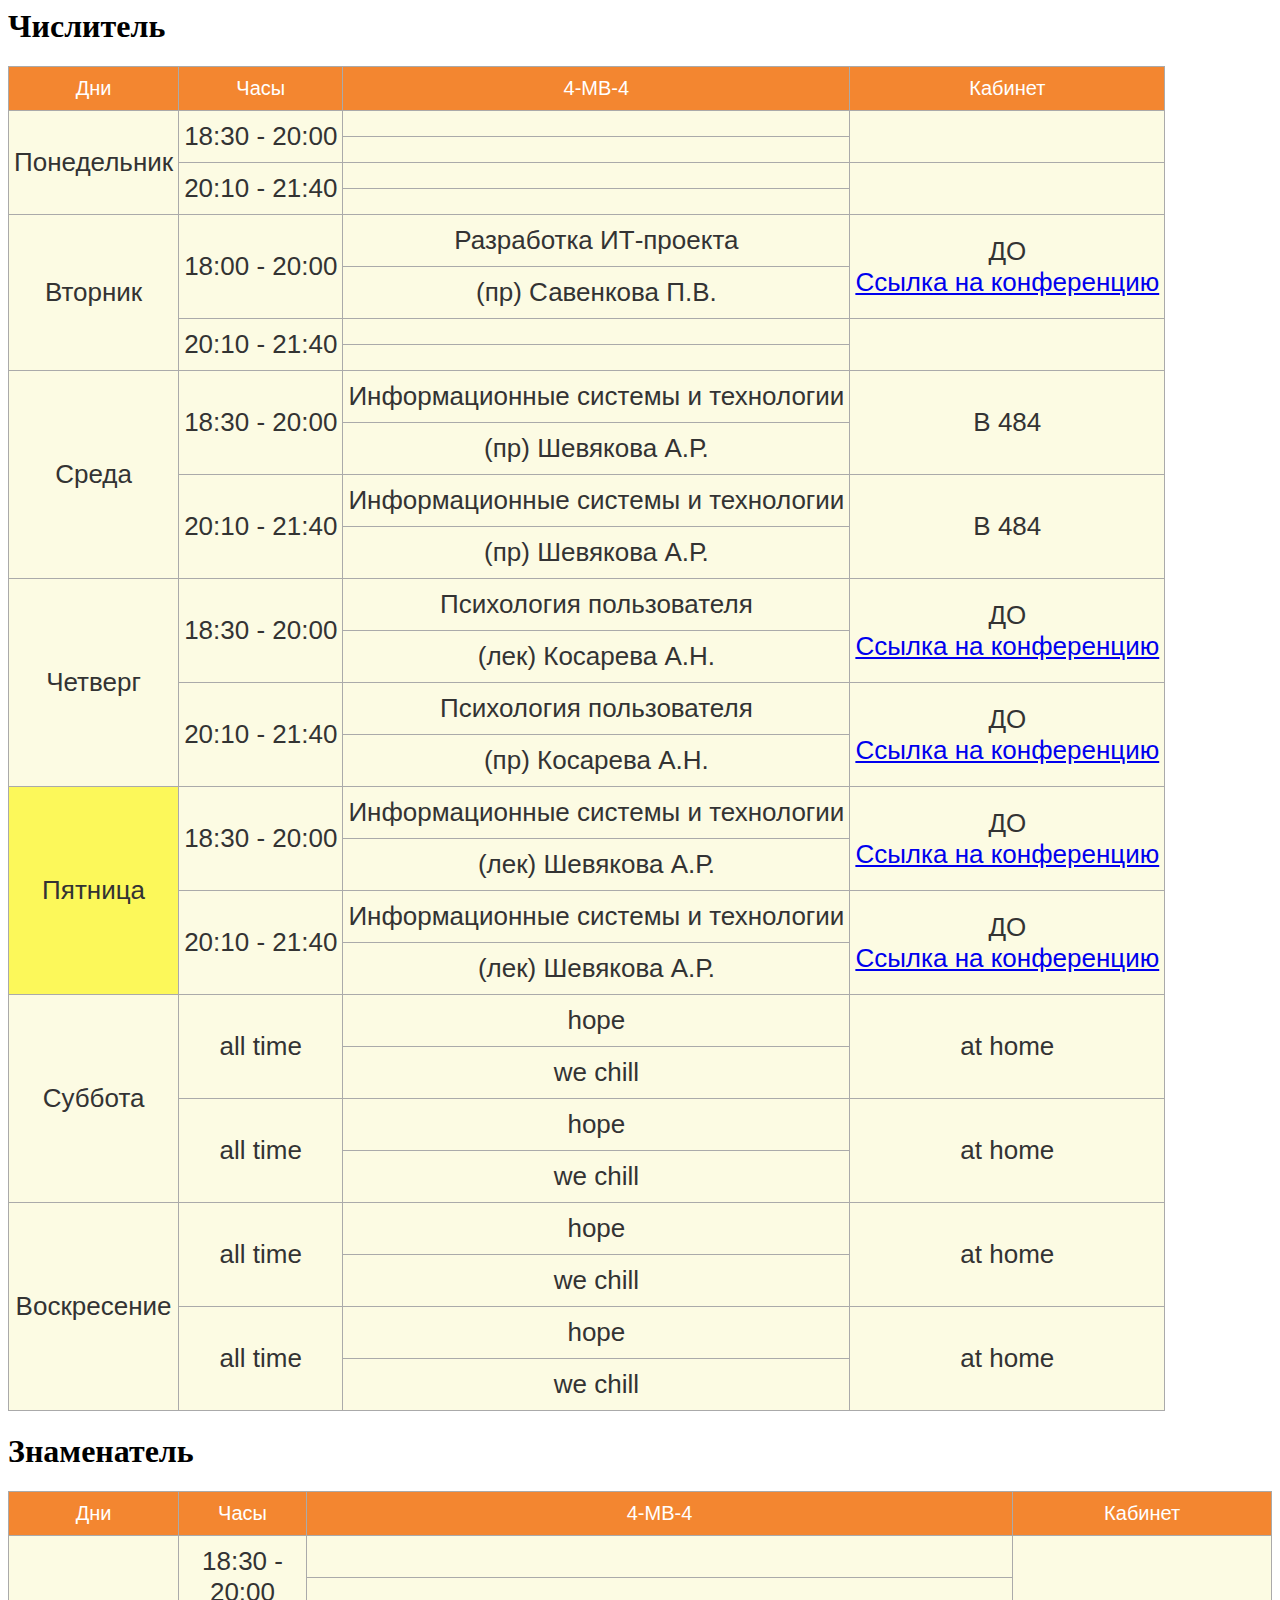
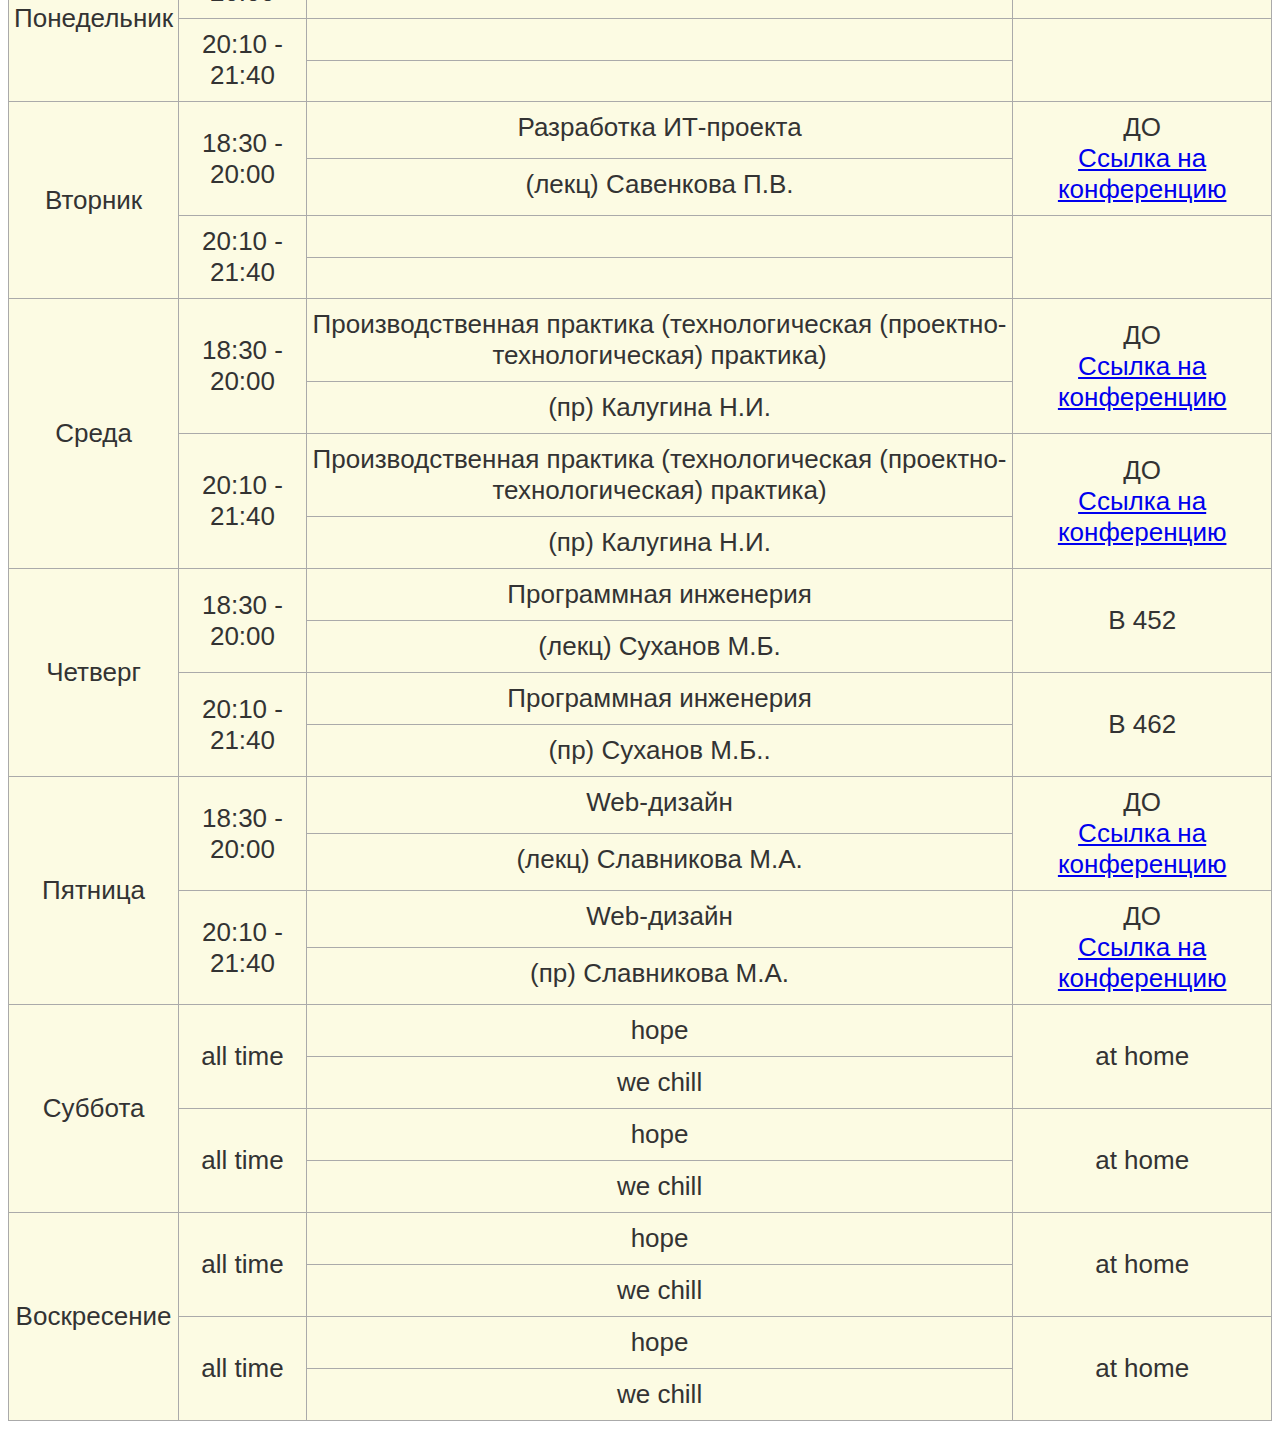
==== commit 477ab868: "fix links" ====
--- a/index.html
+++ b/index.html
@@ -129,7 +129,7 @@
         //https://jsoneditoronline.org/#left=local.fuqeye&right=local.jayama
         //return '{"daysData":[{"name":"Понедельник","fTime":"18:30 - 20:00","fLesson":"Прикдадной дизайн","fTeacher":"(пр) Савенкова П.В.","fCab":"ДО","sTime":"20:10 - 21:40","sLesson":"Прикдадной дизайн","sTeacher":"(пр) Савенкова П.В.","sCab":"ДО"},{"name":"Вторник","fTime":"18:30 - 20:00","fLesson":"","fTeacher":"","fCab":"","sTime":"20:10 - 21:40","sLesson":"","sTeacher":"","sCab":""},{"name":"Среда","fTime":"18:30 - 20:00","fLesson":"Прикладной дизайн","fTeacher":"(лекц) Костюк И.С.","fCab":"ДО","sTime":"20:10 - 21:40","sLesson":"","sTeacher":"","sCab":""},{"name":"Четверг","fTime":"18:30 - 20:00","fLesson":"Информационные системы и технологии","fTeacher":"(пр)","fCab":"В 459","sTime":"20:10 - 21:40","sLesson":"Информационные системы и технологии","sTeacher":"(пр)","sCab":"В 459"},{"name":"Пятница","fTime":"18:30 - 20:00","fLesson":"Мультимедийные технологии","fTeacher":"(лекц)","fCab":"В 452","sTime":"20:10 - 21:40","sLesson":"","sTeacher":"","sCab":""},{"name":"Суббота","fTime":"10:05 - 11:30","fLesson":"Учебная практика(технологич.(проектно-технологич. практика))","fTeacher":"(пр) Сошников А.В.","fCab":"ДО","sTime":"11:40 - 13:05","sLesson":"Учебная практика(технологич.(проектно-технологич. практика))","sTeacher":"(пр) Сошников А.В.","sCab":"ДО"},{"name":"Воскресение","fTime":"all time","fLesson":"hope","fTeacher":"we chill","fCab":"at home","sTime":"all time","sLesson":"hope","sTeacher":"we chill","sCab":"at home"}]}';
         //         return '{"daysData":[{"name":"Понедельник","fTime":"16:55 - 18:30","fLesson":"Прикдадной дизайн","fTeacher":"(пр) Савенкова П.В.","fCab":"ДО","fLink":{"link":"https://teams.microsoft.com/l/meetup-join/19%3Ameeting_ZWRiMjQyYjAtM2ZiYS00MGE1LWI1MDItMDNkMzFmOGM1ZTUx@thread.v2/0?context=%7B%22Tid%22%3A%22b3b9e43a-cf9d-44e4-9eab-45cc01f38319%22%2C%22Oid%22%3A%2284df630d-75d7-4816-85ac-08aad649d975%22%7D","key":""},"sTime":"18:30 - 20:00","sLesson":"Прикдадной дизайн","sTeacher":"(пр) Савенкова П.В.","sCab":"ДО","sLink":{"link":"https://teams.microsoft.com/l/meetup-join/19%3Ameeting_ZWRiMjQyYjAtM2ZiYS00MGE1LWI1MDItMDNkMzFmOGM1ZTUx@thread.v2/0?context=%7B%22Tid%22%3A%22b3b9e43a-cf9d-44e4-9eab-45cc01f38319%22%2C%22Oid%22%3A%2284df630d-75d7-4816-85ac-08aad649d975%22%7D","key":""}},{"name":"Вторник","fTime":"18:30 - 20:00","fLesson":"","fTeacher":"","fCab":"","fLink":{"link":"","key":""},"sTime":"20:10 - 21:40","sLesson":"","sTeacher":"","sCab":"","sLink":{"link":"","key":""}},{"name":"Среда","fTime":"18:30 - 20:00","fLesson":"Прикладной дизайн","fTeacher":"(лекц) Костюк И.С.","fCab":"ДО","fLink":{"link":"https://teams.microsoft.com/l/meetup-join/19%3Ameeting_ZjRjYjljOGEtZjU2Zi00NTcwLWJmMjMtMzUxN2E2M2NjYjIy@thread.v2/0?context=%7B%22Tid%22%3A%22b3b9e43a-cf9d-44e4-9eab-45cc01f38319%22%2C%22Oid%22%3A%22c9c04aea-6c9c-45be-8903-188f1d845f28%22%7D","key":""},"sTime":"20:10 - 21:40","sLesson":"","sTeacher":"","sCab":"","sLink":{"link":"","key":""}},{"name":"Четверг","fTime":"18:30 - 20:00","fLesson":"Информационные системы и технологии","fTeacher":"(пр) Ксения Вечеславовна Корзун (тг @redxenia)","fCab":"ДО","fLink":{"link":"","key":""},"sTime":"20:10 - 21:40","sLesson":"Информационные системы и технологии","sTeacher":"(пр) Ксения Вечеславовна Корзун (тг @redxenia)","sCab":"ДО","sLink":{"link":"","key":""}},{"name":"Пятница","fTime":"18:30 - 20:00","fLesson":"Мультимедийные технологии","fTeacher":"(лекц)","fCab":"В 452 (ДО)","fLink":{"link":"https://teams.microsoft.com/l/meetup-join/19%3Ameeting_YzgyOTkyOTEtMGQ5NS00YTQ3LWE1NDQtOGVmMGQ3Y2M3OGU0%40thread.v2/0?context=%7B%22Tid%22%3A%22b3b9e43a-cf9d-44e4-9eab-45cc01f38319%22%2C%22Oid%22%3A%2284df630d-75d7-4816-85ac-08aad649d975%22%7D","key":"Dgp22z"},"sTime":"20:10 - 21:40","sLesson":"","sTeacher":"","sCab":"","sLink":{"link":"","key":""}},{"name":"Суббота","fTime":"10:05 - 11:30","fLesson":"Учебная практика(технологич.(проектно-технологич. практика))","fTeacher":"(пр) Сошников А.В.","fCab":"ДО","fLink":{"link":"https://teams.microsoft.com/l/meetup-join/19%3ameeting_YTBmZDIwZTYtYmMzMC00ZTkzLTkyMjMtYTcwMTQ4Y2E0YmU3%40thread.v2/0?context=%7b%22Tid%22%3a%22b3b9e43a-cf9d-44e4-9eab-45cc01f38319%22%2c%22Oid%22%3a%2281c9c07c-4933-487c-ade6-d0275a07f9ca%22%7d","key":"VJXs6i"},"sTime":"11:40 - 13:05","sLesson":"Учебная практика(технологич.(проектно-технологич. практика))","sTeacher":"(пр) Сошников А.В.","sCab":"ДО","sLink":{"link":"https://teams.microsoft.com/l/meetup-join/19%3ameeting_YTBmZDIwZTYtYmMzMC00ZTkzLTkyMjMtYTcwMTQ4Y2E0YmU3%40thread.v2/0?context=%7b%22Tid%22%3a%22b3b9e43a-cf9d-44e4-9eab-45cc01f38319%22%2c%22Oid%22%3a%2281c9c07c-4933-487c-ade6-d0275a07f9ca%22%7d","key":"VJXs6i"}},{"name":"Воскресение","fTime":"all time","fLesson":"hope","fTeacher":"we chill","fCab":"at home","fLink":{"link":"","key":""},"sTime":"all time","sLesson":"hope","sTeacher":"we chill","sCab":"at home","sLink":{"link":"","key":""}}]}'
-        return '{"daysData":[{"name":"Понедельник","fTime":"18:30 - 20:00","fLesson":"","fTeacher":"","fCab":"","fLink":{"link":"","key":""},"sTime":"20:10 - 21:40","sLesson":"","sTeacher":"","sCab":"","sLink":{"link":"","key":""}},{"name":"Вторник","fTime":"18:00 - 20:00","fLesson":"Разработка ИТ-проекта","fTeacher":"(пр) Савенкова П.В.","fCab":"ДО","fLink":{"link":"https://teams.microsoft.com/l/meetup-join/19%3Ameeting_YjZkY2Q4YTctNWM4ZS00OWI3LTljYzYtZDFkMDJiYTg5MzYz%40thread.v2/0?context=%7B%22Tid%22%3A%22b3b9e43a-cf9d-44e4-9eab-45cc01f38319%22%2C%22Oid%22%3A%227408a9e7-b236-4e76-b70a-7e5e8d65b36f%22%7D","key":""},"sTime":"20:10 - 21:40","sLesson":"","sTeacher":"","sCab":"","sLink":{"link":"","key":""}},{"name":"Среда","fTime":"18:30 - 20:00","fLesson":"Информационные системы и технологии","fTeacher":"(пр) Шевякова А.Р.","fCab":"В 484","fLink":{"link":"","key":""},"sTime":"20:10 - 21:40","sLesson":"Информационные системы и технологии","sTeacher":"(пр) Шевякова А.Р.","sCab":"В 484","sLink":{"link":"","key":""}},{"name":"Четверг","fTime":"18:30 - 20:00","fLesson":"Психология пользователя","fTeacher":"(лек) Косарева А.Н.","fCab":"ДО","fLink":{"link":"","key":""},"sTime":"20:10 - 21:40","sLesson":"Психология пользователя","sTeacher":"(пр) Косарева А.Н.","sCab":"ДО","sLink":{"link":"","key":""}},{"name":"Пятница","fTime":"18:30 - 20:00","fLesson":"","fTeacher":"","fCab":"","fLink":{"link":"","key":""},"sTime":"20:10 - 21:40","sLesson":"Информационные системы и технологии","sTeacher":"(лек) Шевякова А.Р.","sCab":"ДО","sLink":{"link":"https://teams.microsoft.com/l/meetup-join/19%3ameeting_NDg5M2JmYmItM2JmNS00NTk3LTgwNmEtOGU4ZGM0MTU1NDYy%40thread.v2/0?context=%7b%22Tid%22%3a%22b3b9e43a-cf9d-44e4-9eab-45cc01f38319%22%2c%22Oid%22%3a%22f8101530-8d73-40e6-89ba-826d08303afc%22%7d","key":""}},{"name":"Суббота","fTime":"all time","fLesson":"hope","fTeacher":"we chill","fCab":"at home","fLink":{"link":"","key":""},"sTime":"all time","sLesson":"hope","sTeacher":"we chill","sCab":"at home","sLink":{"link":"","key":""}},{"name":"Воскресение","fTime":"all time","fLesson":"hope","fTeacher":"we chill","fCab":"at home","fLink":{"link":"","key":""},"sTime":"all time","sLesson":"hope","sTeacher":"we chill","sCab":"at home","sLink":{"link":"","key":""}}]}';
+        return '{"daysData":[{"name":"Понедельник","fTime":"18:30 - 20:00","fLesson":"","fTeacher":"","fCab":"","fLink":{"link":"","key":""},"sTime":"20:10 - 21:40","sLesson":"","sTeacher":"","sCab":"","sLink":{"link":"","key":""}},{"name":"Вторник","fTime":"18:00 - 20:00","fLesson":"Разработка ИТ-проекта","fTeacher":"(пр) Савенкова П.В.","fCab":"ДО","fLink":{"link":"https://teams.microsoft.com/l/meetup-join/19%3Ameeting_YjZkY2Q4YTctNWM4ZS00OWI3LTljYzYtZDFkMDJiYTg5MzYz%40thread.v2/0?context=%7B%22Tid%22%3A%22b3b9e43a-cf9d-44e4-9eab-45cc01f38319%22%2C%22Oid%22%3A%227408a9e7-b236-4e76-b70a-7e5e8d65b36f%22%7D","key":""},"sTime":"20:10 - 21:40","sLesson":"","sTeacher":"","sCab":"","sLink":{"link":"","key":""}},{"name":"Среда","fTime":"18:30 - 20:00","fLesson":"Информационные системы и технологии","fTeacher":"(пр) Шевякова А.Р.","fCab":"В 484","fLink":{"link":"","key":""},"sTime":"20:10 - 21:40","sLesson":"Информационные системы и технологии","sTeacher":"(пр) Шевякова А.Р.","sCab":"В 484","sLink":{"link":"","key":""}},{"name":"Четверг","fTime":"18:30 - 20:00","fLesson":"Психология пользователя","fTeacher":"(лек) Косарева А.Н.","fCab":"ДО","fLink":{"link":"https://teams.microsoft.com/l/meetup-join/19%3Ameeting_Mjg1YzYzYjctNDhkMS00MzZjLWJlMWItOGQzMGM1Y2QzYmVk%40thread.v2/0?context=%7B%22Tid%22%3A%22b3b9e43a-cf9d-44e4-9eab-45cc01f38319%22%2C%22Oid%22%3A%22cabb4e2e-55c3-4c37-b4ce-04d6012bb14f%22%7D","key":""},"sTime":"20:10 - 21:40","sLesson":"Психология пользователя","sTeacher":"(пр) Косарева А.Н.","sCab":"ДО","sLink":{"link":"https://teams.microsoft.com/l/meetup-join/19%3Ameeting_Mjg1YzYzYjctNDhkMS00MzZjLWJlMWItOGQzMGM1Y2QzYmVk%40thread.v2/0?context=%7B%22Tid%22%3A%22b3b9e43a-cf9d-44e4-9eab-45cc01f38319%22%2C%22Oid%22%3A%22cabb4e2e-55c3-4c37-b4ce-04d6012bb14f%22%7D","key":""}},{"name":"Пятница","fTime":"18:30 - 20:00","fLesson":"Информационные системы и технологии","fTeacher":"(лек) Шевякова А.Р.","fCab":"ДО","fLink":{"link":"https://teams.microsoft.com/l/meetup-join/19%3ameeting_NDg5M2JmYmItM2JmNS00NTk3LTgwNmEtOGU4ZGM0MTU1NDYy%40thread.v2/0?context=%7b%22Tid%22%3a%22b3b9e43a-cf9d-44e4-9eab-45cc01f38319%22%2c%22Oid%22%3a%22f8101530-8d73-40e6-89ba-826d08303afc%22%7d","key":""},"sTime":"20:10 - 21:40","sLesson":"Информационные системы и технологии","sTeacher":"(лек) Шевякова А.Р.","sCab":"ДО","sLink":{"link":"https://teams.microsoft.com/l/meetup-join/19%3ameeting_NDg5M2JmYmItM2JmNS00NTk3LTgwNmEtOGU4ZGM0MTU1NDYy%40thread.v2/0?context=%7b%22Tid%22%3a%22b3b9e43a-cf9d-44e4-9eab-45cc01f38319%22%2c%22Oid%22%3a%22f8101530-8d73-40e6-89ba-826d08303afc%22%7d","key":""}},{"name":"Суббота","fTime":"all time","fLesson":"hope","fTeacher":"we chill","fCab":"at home","fLink":{"link":"","key":""},"sTime":"all time","sLesson":"hope","sTeacher":"we chill","sCab":"at home","sLink":{"link":"","key":""}},{"name":"Воскресение","fTime":"all time","fLesson":"hope","fTeacher":"we chill","fCab":"at home","fLink":{"link":"","key":""},"sTime":"all time","sLesson":"hope","sTeacher":"we chill","sCab":"at home","sLink":{"link":"","key":""}}]}';
     }
 
     function GetZnamenatel() {
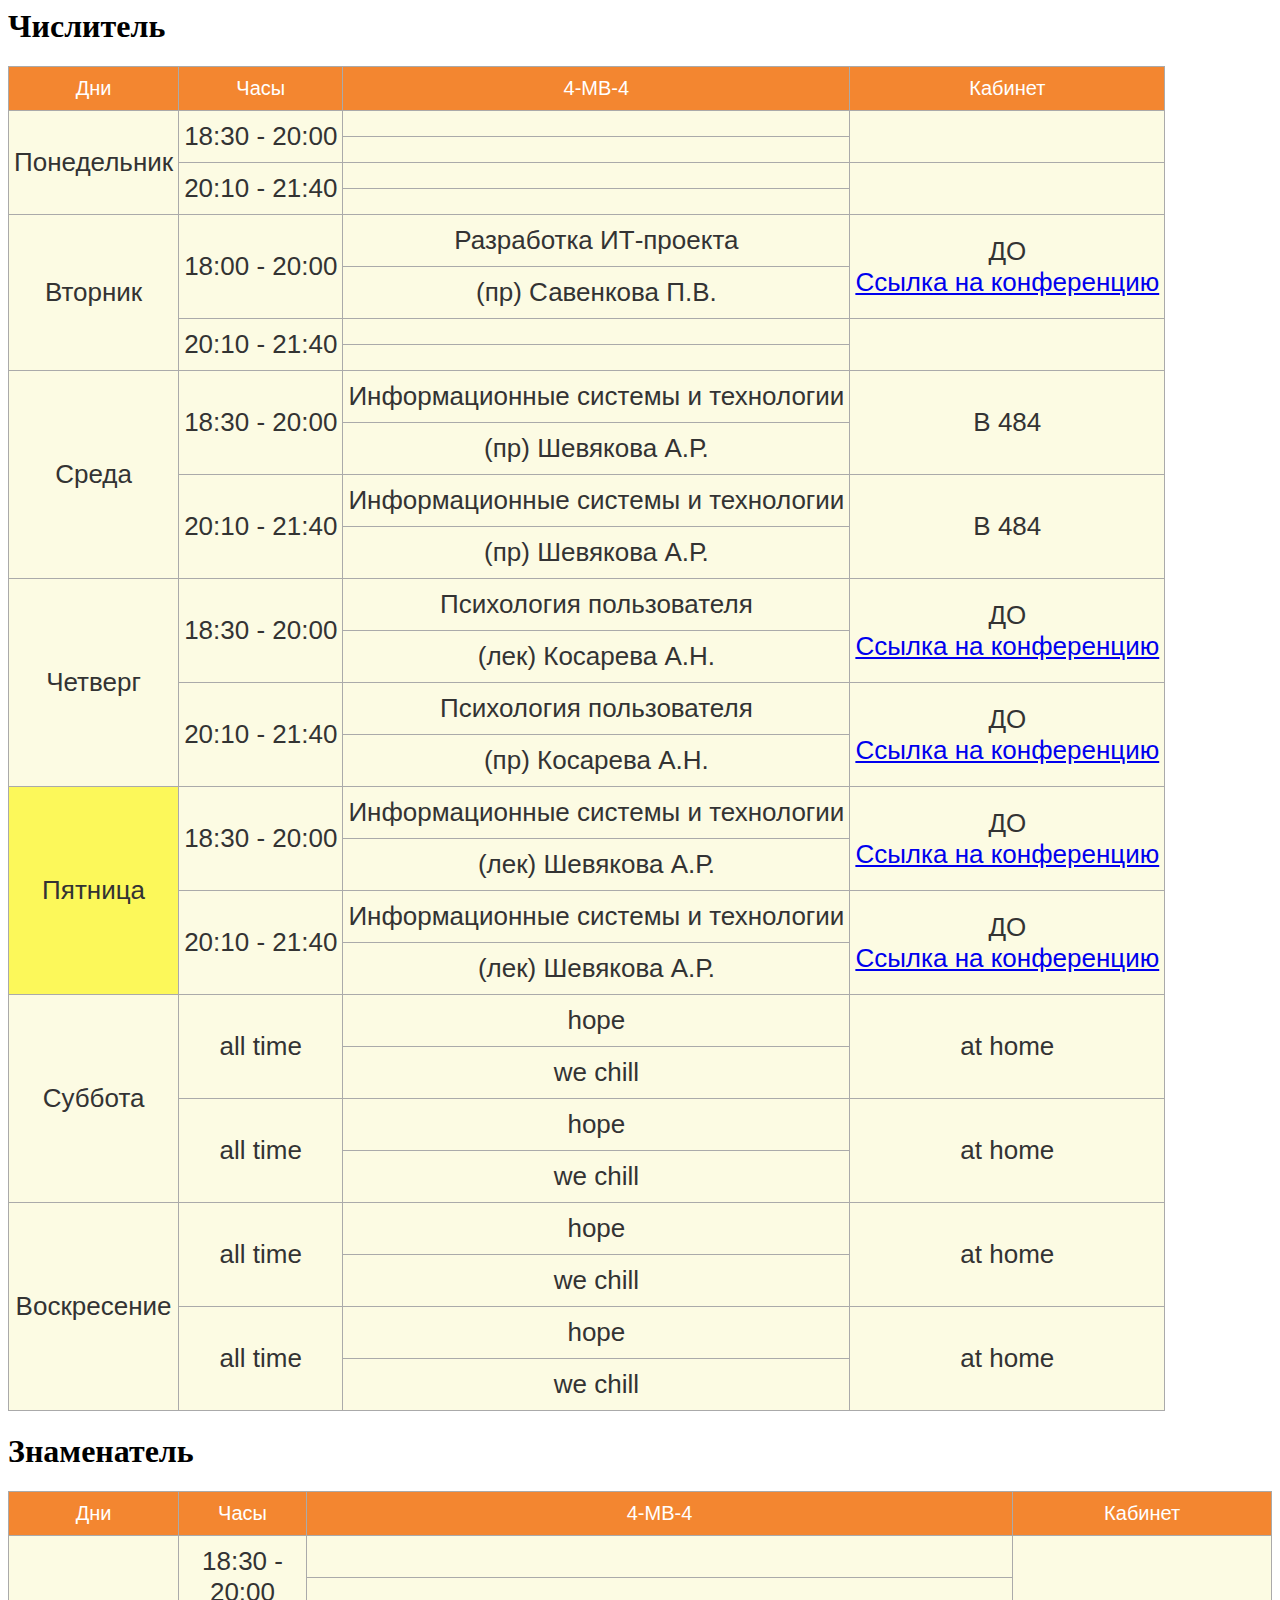
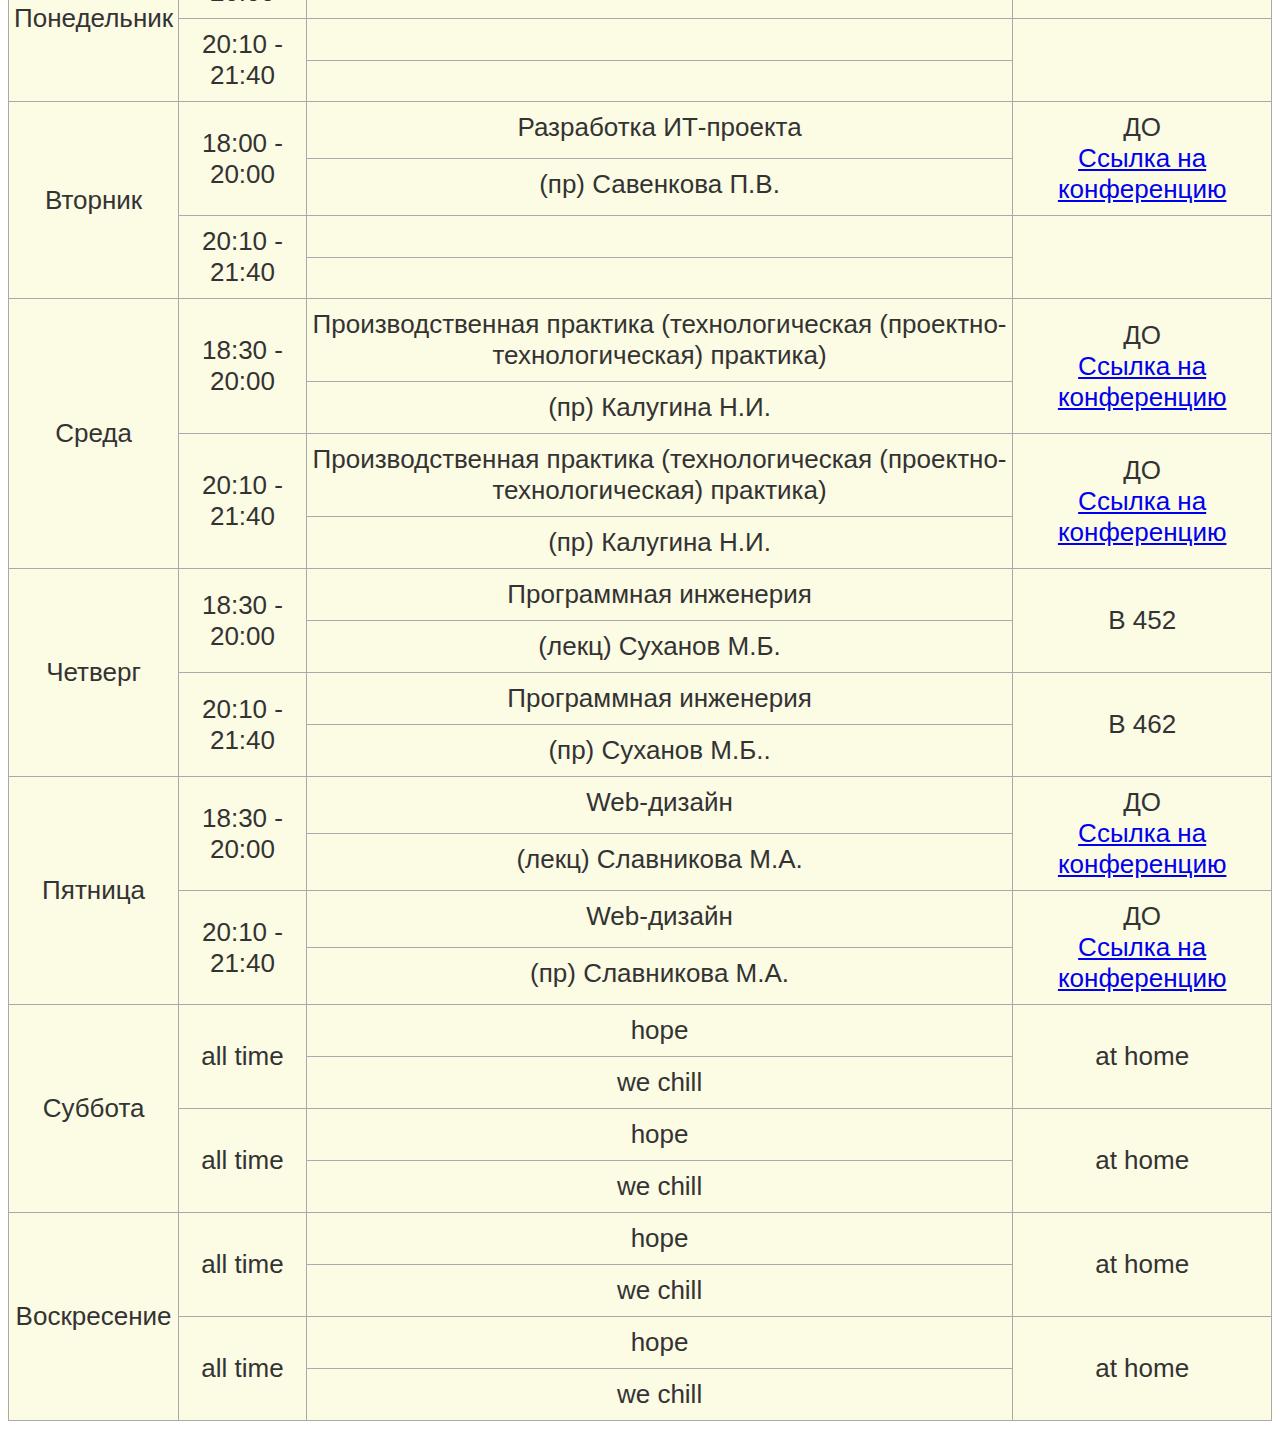
==== commit 537e6967: "allow to read json file instead of string" ====
--- a/index.html
+++ b/index.html
@@ -94,10 +94,6 @@
 
 <body>
 <script>
-    function GetChangeBool(boolValue) {
-        return !boolValue;
-    }
-
     function GetDayOfWeek(date) {
         if (date.getDay() != 0)
             return date.getDay();
@@ -106,10 +102,10 @@
 
     function GetTypeOfWeek() {
         //var date = new Date(new Date().getFullYear(), new Date().getMonth(), 14), y = date.getFullYear();
-        var date = new Date(), y = date.getFullYear();
-        var startDate = (date < new Date(y, 8, 1)) ? new Date(y - 1, 8, 1) : new Date(y, 8, 1);
+        let date = new Date(), y = date.getFullYear();
+        let startDate = (date < new Date(y, 8, 1)) ? new Date(y - 1, 8, 1) : new Date(y, 8, 1);
         startDate.setDate(startDate.getDate() - startDate.getDay() + 1);
-        isChislitel = true;
+        let isChislitel = true;
         currDate = date;
 
         while (date > startDate) {
@@ -125,21 +121,106 @@
         return isChisl ? "Числитель" : "Знаменатель";
     }
 
-    function GetChislitel() {
+    async function GetChislitel(isCurrentWeek) {
         //https://jsoneditoronline.org/#left=local.fuqeye&right=local.jayama
-        //return '{"daysData":[{"name":"Понедельник","fTime":"18:30 - 20:00","fLesson":"Прикдадной дизайн","fTeacher":"(пр) Савенкова П.В.","fCab":"ДО","sTime":"20:10 - 21:40","sLesson":"Прикдадной дизайн","sTeacher":"(пр) Савенкова П.В.","sCab":"ДО"},{"name":"Вторник","fTime":"18:30 - 20:00","fLesson":"","fTeacher":"","fCab":"","sTime":"20:10 - 21:40","sLesson":"","sTeacher":"","sCab":""},{"name":"Среда","fTime":"18:30 - 20:00","fLesson":"Прикладной дизайн","fTeacher":"(лекц) Костюк И.С.","fCab":"ДО","sTime":"20:10 - 21:40","sLesson":"","sTeacher":"","sCab":""},{"name":"Четверг","fTime":"18:30 - 20:00","fLesson":"Информационные системы и технологии","fTeacher":"(пр)","fCab":"В 459","sTime":"20:10 - 21:40","sLesson":"Информационные системы и технологии","sTeacher":"(пр)","sCab":"В 459"},{"name":"Пятница","fTime":"18:30 - 20:00","fLesson":"Мультимедийные технологии","fTeacher":"(лекц)","fCab":"В 452","sTime":"20:10 - 21:40","sLesson":"","sTeacher":"","sCab":""},{"name":"Суббота","fTime":"10:05 - 11:30","fLesson":"Учебная практика(технологич.(проектно-технологич. практика))","fTeacher":"(пр) Сошников А.В.","fCab":"ДО","sTime":"11:40 - 13:05","sLesson":"Учебная практика(технологич.(проектно-технологич. практика))","sTeacher":"(пр) Сошников А.В.","sCab":"ДО"},{"name":"Воскресение","fTime":"all time","fLesson":"hope","fTeacher":"we chill","fCab":"at home","sTime":"all time","sLesson":"hope","sTeacher":"we chill","sCab":"at home"}]}';
-        //         return '{"daysData":[{"name":"Понедельник","fTime":"16:55 - 18:30","fLesson":"Прикдадной дизайн","fTeacher":"(пр) Савенкова П.В.","fCab":"ДО","fLink":{"link":"https://teams.microsoft.com/l/meetup-join/19%3Ameeting_ZWRiMjQyYjAtM2ZiYS00MGE1LWI1MDItMDNkMzFmOGM1ZTUx@thread.v2/0?context=%7B%22Tid%22%3A%22b3b9e43a-cf9d-44e4-9eab-45cc01f38319%22%2C%22Oid%22%3A%2284df630d-75d7-4816-85ac-08aad649d975%22%7D","key":""},"sTime":"18:30 - 20:00","sLesson":"Прикдадной дизайн","sTeacher":"(пр) Савенкова П.В.","sCab":"ДО","sLink":{"link":"https://teams.microsoft.com/l/meetup-join/19%3Ameeting_ZWRiMjQyYjAtM2ZiYS00MGE1LWI1MDItMDNkMzFmOGM1ZTUx@thread.v2/0?context=%7B%22Tid%22%3A%22b3b9e43a-cf9d-44e4-9eab-45cc01f38319%22%2C%22Oid%22%3A%2284df630d-75d7-4816-85ac-08aad649d975%22%7D","key":""}},{"name":"Вторник","fTime":"18:30 - 20:00","fLesson":"","fTeacher":"","fCab":"","fLink":{"link":"","key":""},"sTime":"20:10 - 21:40","sLesson":"","sTeacher":"","sCab":"","sLink":{"link":"","key":""}},{"name":"Среда","fTime":"18:30 - 20:00","fLesson":"Прикладной дизайн","fTeacher":"(лекц) Костюк И.С.","fCab":"ДО","fLink":{"link":"https://teams.microsoft.com/l/meetup-join/19%3Ameeting_ZjRjYjljOGEtZjU2Zi00NTcwLWJmMjMtMzUxN2E2M2NjYjIy@thread.v2/0?context=%7B%22Tid%22%3A%22b3b9e43a-cf9d-44e4-9eab-45cc01f38319%22%2C%22Oid%22%3A%22c9c04aea-6c9c-45be-8903-188f1d845f28%22%7D","key":""},"sTime":"20:10 - 21:40","sLesson":"","sTeacher":"","sCab":"","sLink":{"link":"","key":""}},{"name":"Четверг","fTime":"18:30 - 20:00","fLesson":"Информационные системы и технологии","fTeacher":"(пр) Ксения Вечеславовна Корзун (тг @redxenia)","fCab":"ДО","fLink":{"link":"","key":""},"sTime":"20:10 - 21:40","sLesson":"Информационные системы и технологии","sTeacher":"(пр) Ксения Вечеславовна Корзун (тг @redxenia)","sCab":"ДО","sLink":{"link":"","key":""}},{"name":"Пятница","fTime":"18:30 - 20:00","fLesson":"Мультимедийные технологии","fTeacher":"(лекц)","fCab":"В 452 (ДО)","fLink":{"link":"https://teams.microsoft.com/l/meetup-join/19%3Ameeting_YzgyOTkyOTEtMGQ5NS00YTQ3LWE1NDQtOGVmMGQ3Y2M3OGU0%40thread.v2/0?context=%7B%22Tid%22%3A%22b3b9e43a-cf9d-44e4-9eab-45cc01f38319%22%2C%22Oid%22%3A%2284df630d-75d7-4816-85ac-08aad649d975%22%7D","key":"Dgp22z"},"sTime":"20:10 - 21:40","sLesson":"","sTeacher":"","sCab":"","sLink":{"link":"","key":""}},{"name":"Суббота","fTime":"10:05 - 11:30","fLesson":"Учебная практика(технологич.(проектно-технологич. практика))","fTeacher":"(пр) Сошников А.В.","fCab":"ДО","fLink":{"link":"https://teams.microsoft.com/l/meetup-join/19%3ameeting_YTBmZDIwZTYtYmMzMC00ZTkzLTkyMjMtYTcwMTQ4Y2E0YmU3%40thread.v2/0?context=%7b%22Tid%22%3a%22b3b9e43a-cf9d-44e4-9eab-45cc01f38319%22%2c%22Oid%22%3a%2281c9c07c-4933-487c-ade6-d0275a07f9ca%22%7d","key":"VJXs6i"},"sTime":"11:40 - 13:05","sLesson":"Учебная практика(технологич.(проектно-технологич. практика))","sTeacher":"(пр) Сошников А.В.","sCab":"ДО","sLink":{"link":"https://teams.microsoft.com/l/meetup-join/19%3ameeting_YTBmZDIwZTYtYmMzMC00ZTkzLTkyMjMtYTcwMTQ4Y2E0YmU3%40thread.v2/0?context=%7b%22Tid%22%3a%22b3b9e43a-cf9d-44e4-9eab-45cc01f38319%22%2c%22Oid%22%3a%2281c9c07c-4933-487c-ade6-d0275a07f9ca%22%7d","key":"VJXs6i"}},{"name":"Воскресение","fTime":"all time","fLesson":"hope","fTeacher":"we chill","fCab":"at home","fLink":{"link":"","key":""},"sTime":"all time","sLesson":"hope","sTeacher":"we chill","sCab":"at home","sLink":{"link":"","key":""}}]}'
-        return '{"daysData":[{"name":"Понедельник","fTime":"18:30 - 20:00","fLesson":"","fTeacher":"","fCab":"","fLink":{"link":"","key":""},"sTime":"20:10 - 21:40","sLesson":"","sTeacher":"","sCab":"","sLink":{"link":"","key":""}},{"name":"Вторник","fTime":"18:00 - 20:00","fLesson":"Разработка ИТ-проекта","fTeacher":"(пр) Савенкова П.В.","fCab":"ДО","fLink":{"link":"https://teams.microsoft.com/l/meetup-join/19%3Ameeting_YjZkY2Q4YTctNWM4ZS00OWI3LTljYzYtZDFkMDJiYTg5MzYz%40thread.v2/0?context=%7B%22Tid%22%3A%22b3b9e43a-cf9d-44e4-9eab-45cc01f38319%22%2C%22Oid%22%3A%227408a9e7-b236-4e76-b70a-7e5e8d65b36f%22%7D","key":""},"sTime":"20:10 - 21:40","sLesson":"","sTeacher":"","sCab":"","sLink":{"link":"","key":""}},{"name":"Среда","fTime":"18:30 - 20:00","fLesson":"Информационные системы и технологии","fTeacher":"(пр) Шевякова А.Р.","fCab":"В 484","fLink":{"link":"","key":""},"sTime":"20:10 - 21:40","sLesson":"Информационные системы и технологии","sTeacher":"(пр) Шевякова А.Р.","sCab":"В 484","sLink":{"link":"","key":""}},{"name":"Четверг","fTime":"18:30 - 20:00","fLesson":"Психология пользователя","fTeacher":"(лек) Косарева А.Н.","fCab":"ДО","fLink":{"link":"https://teams.microsoft.com/l/meetup-join/19%3Ameeting_Mjg1YzYzYjctNDhkMS00MzZjLWJlMWItOGQzMGM1Y2QzYmVk%40thread.v2/0?context=%7B%22Tid%22%3A%22b3b9e43a-cf9d-44e4-9eab-45cc01f38319%22%2C%22Oid%22%3A%22cabb4e2e-55c3-4c37-b4ce-04d6012bb14f%22%7D","key":""},"sTime":"20:10 - 21:40","sLesson":"Психология пользователя","sTeacher":"(пр) Косарева А.Н.","sCab":"ДО","sLink":{"link":"https://teams.microsoft.com/l/meetup-join/19%3Ameeting_Mjg1YzYzYjctNDhkMS00MzZjLWJlMWItOGQzMGM1Y2QzYmVk%40thread.v2/0?context=%7B%22Tid%22%3A%22b3b9e43a-cf9d-44e4-9eab-45cc01f38319%22%2C%22Oid%22%3A%22cabb4e2e-55c3-4c37-b4ce-04d6012bb14f%22%7D","key":""}},{"name":"Пятница","fTime":"18:30 - 20:00","fLesson":"Информационные системы и технологии","fTeacher":"(лек) Шевякова А.Р.","fCab":"ДО","fLink":{"link":"https://teams.microsoft.com/l/meetup-join/19%3ameeting_NDg5M2JmYmItM2JmNS00NTk3LTgwNmEtOGU4ZGM0MTU1NDYy%40thread.v2/0?context=%7b%22Tid%22%3a%22b3b9e43a-cf9d-44e4-9eab-45cc01f38319%22%2c%22Oid%22%3a%22f8101530-8d73-40e6-89ba-826d08303afc%22%7d","key":""},"sTime":"20:10 - 21:40","sLesson":"Информационные системы и технологии","sTeacher":"(лек) Шевякова А.Р.","sCab":"ДО","sLink":{"link":"https://teams.microsoft.com/l/meetup-join/19%3ameeting_NDg5M2JmYmItM2JmNS00NTk3LTgwNmEtOGU4ZGM0MTU1NDYy%40thread.v2/0?context=%7b%22Tid%22%3a%22b3b9e43a-cf9d-44e4-9eab-45cc01f38319%22%2c%22Oid%22%3a%22f8101530-8d73-40e6-89ba-826d08303afc%22%7d","key":""}},{"name":"Суббота","fTime":"all time","fLesson":"hope","fTeacher":"we chill","fCab":"at home","fLink":{"link":"","key":""},"sTime":"all time","sLesson":"hope","sTeacher":"we chill","sCab":"at home","sLink":{"link":"","key":""}},{"name":"Воскресение","fTime":"all time","fLesson":"hope","fTeacher":"we chill","fCab":"at home","fLink":{"link":"","key":""},"sTime":"all time","sLesson":"hope","sTeacher":"we chill","sCab":"at home","sLink":{"link":"","key":""}}]}';
-    }
-
-    function GetZnamenatel() {
+        await fetch('./Chislitel.json')
+            .then((response) => response.json())
+            .then((jsonData) => {
+                document.body.appendChild(CreateH1(GetNameOfWeekType(true)));
+                DrawTable(jsonData, isCurrentWeek);
+            });
+    }
+    async function GetZnamenatel(isCurrentWeek) {
         //https://jsoneditoronline.org/#left=local.fuqeye&right=local.jayama
-        //return '{"daysData":[{"name":"Понедельник","fTime":"18:30 - 20:00","fLesson":"-","fTeacher":"-","fCab":"-","fLink":{"link":"","key":""},"sTime":"20:10 - 21:40","sLesson":"-","sTeacher":"-","sCab":"-","sLink":{"link":"","key":""}},{"name":"Вторник","fTime":"18:30 - 20:00","fLesson":"","fTeacher":"","fCab":"","fLink":{"link":"","key":""},"sTime":"20:10 - 21:40","sLesson":"","sTeacher":"","sCab":"","sLink":{"link":"","key":""}},{"name":"Среда","fTime":"18:30 - 20:00","fLesson":"Правоведение","fTeacher":"(лекц)","fCab":"В 401","fLink":{"link":"","key":""},"sTime":"20:10 - 21:40","sLesson":"Правоведение","sTeacher":"(лекц)","sCab":"В 401","sLink":{"link":"","key":""}},{"name":"Четверг","fTime":"18:30 - 20:00","fLesson":"Информационные системы и технологии","fTeacher":"(лекц)","fCab":"ДО","fLink":{"link":"https://teams.microsoft.com/l/meetup-join/19%3ameeting_MTM0OTg0YWUtZjhmNC00OTNmLTkwOGMtY2FmMTQzMDQzNzRm%40thread.v2/0?context=%7b%22Tid%22%3a%22b3b9e43a-cf9d-44e4-9eab-45cc01f38319%22%2c%22Oid%22%3a%22a32e193d-82eb-4082-99ba-697d283e20c1%22%7d","key":""},"sTime":"20:10 - 21:40","sLesson":"Информационные системы и технологии","sTeacher":"(лекц)","sCab":"ДО","sLink":{"link":"https://teams.microsoft.com/l/meetup-join/19%3ameeting_MTM0OTg0YWUtZjhmNC00OTNmLTkwOGMtY2FmMTQzMDQzNzRm%40thread.v2/0?context=%7b%22Tid%22%3a%22b3b9e43a-cf9d-44e4-9eab-45cc01f38319%22%2c%22Oid%22%3a%22a32e193d-82eb-4082-99ba-697d283e20c1%22%7d","key":""}},{"name":"Пятница","fTime":"18:30 - 20:00","fLesson":"Мультимедийные технологии","fTeacher":"(пр)","fCab":"В 484","fLink":{"link":"","key":""},"sTime":"20:10 - 21:40","sLesson":"Мультимедийные технологии","sTeacher":"(пр)","sCab":"В 484","sLink":{"link":"","key":""}},{"name":"Суббота","fTime":"10:05 - 11:30","fLesson":"","fTeacher":"","fCab":"","fLink":{"link":"","key":""},"sTime":"11:40 - 13:05","sLesson":"Учебная практика(технологич.(проектно-технологич. практика))","sTeacher":"(пр) Сошников А.В.","sCab":"ДО","sLink":{"link":"https://teams.microsoft.com/l/meetup-join/19%3ameeting_YTBmZDIwZTYtYmMzMC00ZTkzLTkyMjMtYTcwMTQ4Y2E0YmU3%40thread.v2/0?context=%7b%22Tid%22%3a%22b3b9e43a-cf9d-44e4-9eab-45cc01f38319%22%2c%22Oid%22%3a%2281c9c07c-4933-487c-ade6-d0275a07f9ca%22%7d","key":"VJXs6i"}},{"name":"Воскресение","fTime":"all time","fLesson":"hope","fTeacher":"we chill","fCab":"at home","fLink":{"link":"","key":""},"sTime":"all time","sLesson":"hope","sTeacher":"we chill","sCab":"at home","sLink":{"link":"","key":""}}]}';
-        return '{"daysData":[{"name":"Понедельник","fTime":"18:30 - 20:00","fLesson":"","fTeacher":"","fCab":"","fLink":{"link":"","key":""},"sTime":"20:10 - 21:40","sLesson":"","sTeacher":"","sCab":"","sLink":{"link":"","key":""}},{"name":"Вторник","fTime":"18:30 - 20:00","fLesson":"Разработка ИТ-проекта","fTeacher":"(лекц) Савенкова П.В.","fCab":"ДО","fLink":{"link":"https://teams.microsoft.com/l/meetup-join/19%3Ameeting_YjZkY2Q4YTctNWM4ZS00OWI3LTljYzYtZDFkMDJiYTg5MzYz%40thread.v2/0?context=%7B%22Tid%22%3A%22b3b9e43a-cf9d-44e4-9eab-45cc01f38319%22%2C%22Oid%22%3A%227408a9e7-b236-4e76-b70a-7e5e8d65b36f%22%7D","key":""},"sTime":"20:10 - 21:40","sLesson":"","sTeacher":"","sCab":"","sLink":{"link":"","key":""}},{"name":"Среда","fTime":"18:30 - 20:00","fLesson":"Производственная практика (технологическая (проектно-технологическая) практика)","fTeacher":"(пр) Калугина Н.И.","fCab":"ДО","fLink":{"link":"https://teams.microsoft.com/l/meetup-join/19%3Ameeting_YmZkOTIyNGYtYWE2Ni00M2RkLTkzN2ItOWM2MDVjMTlhMTM5%40thread.v2/0?context=%7B%22Tid%22%3A%22b3b9e43a-cf9d-44e4-9eab-45cc01f38319%22%2C%22Oid%22%3A%220338160b-7d17-4160-b79b-ddb7e39f2a81%22%7D","key":""},"sTime":"20:10 - 21:40","sLesson":"Производственная практика (технологическая (проектно-технологическая) практика)","sTeacher":"(пр) Калугина Н.И.","sCab":"ДО","sLink":{"link":"https://teams.microsoft.com/l/meetup-join/19%3Ameeting_YmZkOTIyNGYtYWE2Ni00M2RkLTkzN2ItOWM2MDVjMTlhMTM5%40thread.v2/0?context=%7B%22Tid%22%3A%22b3b9e43a-cf9d-44e4-9eab-45cc01f38319%22%2C%22Oid%22%3A%220338160b-7d17-4160-b79b-ddb7e39f2a81%22%7D","key":""}},{"name":"Четверг","fTime":"18:30 - 20:00","fLesson":"Программная инженерия","fTeacher":"(лекц) Суханов М.Б.","fCab":"В 452","fLink":{"link":"","key":""},"sTime":"20:10 - 21:40","sLesson":"Программная инженерия","sTeacher":"(пр) Суханов М.Б..","sCab":"В 462","sLink":{"link":"","key":""}},{"name":"Пятница","fTime":"18:30 - 20:00","fLesson":"Web-дизайн","fTeacher":"(лекц) Славникова М.А.","fCab":"ДО","fLink":{"link":"https://teams.microsoft.com/l/meetup-join/19%3ameeting_N2U4MTg5OTgtYjdkZS00ODcxLWExNDMtYjAwZTMzZjlmY2E4%40thread.v2/0?context=%7b%22Tid%22%3a%22b3b9e43a-cf9d-44e4-9eab-45cc01f38319%22%2c%22Oid%22%3a%2256ba67f0-91de-47d4-9047-f5517985374e%22%7d","key":""},"sTime":"20:10 - 21:40","sLesson":"Web-дизайн","sTeacher":"(пр) Славникова М.А.","sCab":"ДО","sLink":{"link":"https://teams.microsoft.com/l/meetup-join/19%3ameeting_N2U4MTg5OTgtYjdkZS00ODcxLWExNDMtYjAwZTMzZjlmY2E4%40thread.v2/0?context=%7b%22Tid%22%3a%22b3b9e43a-cf9d-44e4-9eab-45cc01f38319%22%2c%22Oid%22%3a%2256ba67f0-91de-47d4-9047-f5517985374e%22%7d","key":""}},{"name":"Суббота","fTime":"all time","fLesson":"hope","fTeacher":"we chill","fCab":"at home","fLink":{"link":"","key":""},"sTime":"all time","sLesson":"hope","sTeacher":"we chill","sCab":"at home","sLink":{"link":"","key":""}},{"name":"Воскресение","fTime":"all time","fLesson":"hope","fTeacher":"we chill","fCab":"at home","fLink":{"link":"","key":""},"sTime":"all time","sLesson":"hope","sTeacher":"we chill","sCab":"at home","sLink":{"link":"","key":""}}]}';
-        //return '{"daysData":[{"name":"Понедельник","fTime":"18:30 - 20:00","fLesson":"-","fTeacher":"-","fCab":"-","fLink":{"link":"https://www.google.com/","key":"fkey"},"sTime":"20:10 - 21:40","sLesson":"-","sTeacher":"-","sCab":"-","sLink":{"link":"https://www.google.com/","key":"skey"}}]}';
-    }
-
-    // for html
+        await fetch('./Znamenatel.json')
+            .then((response) => response.json())
+            .then(jsonData => {
+                document.body.appendChild(CreateH1(GetNameOfWeekType(false)));
+                DrawTable(jsonData, isCurrentWeek);
+            });
+    }
+
+    // draw html
+    function DrawTable(jsonData, isCurrentWeek){
+        let table = document.createElement('table');
+        table.classList.add('tg');
+        
+        //draw thead
+        let tHead = document.createElement('thead');
+        let trh = CreateTR();
+        let th1 = CreateTH('tg-bzci', "Дни");
+        let th2 = CreateTH('tg-bzci', "Часы");
+        let th3 = CreateTH('tg-bzci', "4-МВ-4");
+        let th4 = CreateTH('tg-bzci', "Кабинет");
+        trh.appendChild(th1);
+        trh.appendChild(th2);
+        trh.appendChild(th3);
+        trh.appendChild(th4);
+        tHead.appendChild(trh);
+        table.appendChild(tHead);
+        
+        //draw tbody
+        let tBody = document.createElement('tbody');
+
+        for (let i = 0; i < 7; i++) {
+
+            let selectedStyle = (GetDayOfWeek(currDate) - 1 == i && isCurrentWeek) ? 'tg-k56vSelected' : 'tg-k56v';
+            let tr1 = CreateTR();
+            let td11 = CreateTD(selectedStyle, 4, jsonData.daysData[i].name);
+            let td12 = CreateTD('tg-k56v', 2, jsonData.daysData[i].fTime);
+            let td13 = CreateTD('tg-yulj', 0, jsonData.daysData[i].fLesson);
+            let td14 = CreateTD('tg-k56v', 2, jsonData.daysData[i].fCab + GetLinkTag(jsonData.daysData[i].fLink));
+            tr1.appendChild(td11);
+            tr1.appendChild(td12);
+            tr1.appendChild(td13);
+            tr1.appendChild(td14);
+
+            let tr2 = CreateTR();
+            let td21 = CreateTD('tg-66k4', 0, jsonData.daysData[i].fTeacher);
+            tr2.appendChild(td21);
+
+            let tr3 = CreateTR();
+            let td31 = CreateTD('tg-k56v', 2, jsonData.daysData[i].sTime);
+            let td32 = CreateTD('tg-yulj', 0, jsonData.daysData[i].sLesson);
+            let td33 = CreateTD('tg-k56v', 2, jsonData.daysData[i].sCab + GetLinkTag(jsonData.daysData[i].sLink));
+            tr3.appendChild(td31);
+            tr3.appendChild(td32);
+            tr3.appendChild(td33);
+
+            let tr4 = CreateTR();
+            let td41 = CreateTD('tg-66k4', 0, jsonData.daysData[i].sTeacher);
+            tr4.appendChild(td41);
+
+            tBody.appendChild(tr1);
+            tBody.appendChild(tr2);
+            tBody.appendChild(tr3);
+            tBody.appendChild(tr4);
+        }
+
+        table.appendChild(tBody);
+        document.body.appendChild(table);
+    }
+    function CreateTR(){
+        return document.createElement('tr');
+    }
+    function CreateTD(styleClass, rowSpan, text){
+        let td = document.createElement('td');
+        td.classList.add(styleClass);
+        if(rowSpan != 0) td.rowSpan = rowSpan;
+        td.innerHTML = text;
+        return td;
+    }
+    function CreateTH(styleClass, text){
+        let th = document.createElement('th');
+        th.classList.add(styleClass);
+        th.innerHTML = text;
+        return th;
+    }
+    function CreateH1(text){
+        let h1 = document.createElement('h1');
+        h1.innerHTML = text;
+        return h1;
+    }
     function GetLinkTag(linkObj) {
         if (linkObj.link != "")
             return "<br><a href=" + linkObj.link + " target='_blank'\n" + "rel='noopener noreferrer'>Ссылка на конференцию</a>" +
@@ -147,107 +228,18 @@
         return "";
     }
 
-    var isChislitel;
     var currDate;
-
-    document.write("<h1>" + GetNameOfWeekType(GetTypeOfWeek()) + "</h1>")
-    var sheduleData = isChislitel ? GetChislitel() : GetZnamenatel();
-    var obj = JSON.parse(sheduleData);
-
-
-    // table creator
-    // headers
-    document.write("<table class='tg'>" +
-        "<thead>" +
-        "<tr>" +
-        "<th class='tg-bzci'>Дни</th>" +
-        "<th class='tg-bzci'>Часы</th>" +
-        "<th class='tg-bzci'>4-МВ-4</th>" +
-        "<th class='tg-bzci'>Кабинет</th>" +
-        "</tr>" +
-        "</thead>");
-
-
-    // body
-    document.write("<tbody>");
-
-    for (var i = 0; i < 7; i++) {
-
-        var selectedStyle = GetDayOfWeek(currDate) - 1 == i ? 'tg-k56vSelected' : 'tg-k56v';
-
-        document.write(
-            "    <tr>" +
-            "        <td class=" + selectedStyle + " rowspan='4'>" + obj.daysData[i].name + "</td>" +
-            "        <td class='tg-k56v' rowspan='2'>" + obj.daysData[i].fTime + "</td>" +
-            "        <td class='tg-yulj'>" + obj.daysData[i].fLesson + "</td>" +
-            "        <td class='tg-k56v' rowspan='2'>" + obj.daysData[i].fCab + GetLinkTag(obj.daysData[i].fLink) + "</td>" +
-            "    </tr>" +
-            "    <tr>" +
-            "        <td class='tg-66k4'>" + obj.daysData[i].fTeacher + "</td>" +
-            "    </tr>" +
-            "    <tr>" +
-            "        <td class='tg-k56v' rowspan='2'>" + obj.daysData[i].sTime + "</td>" +
-            "        <td class='tg-yulj'>" + obj.daysData[i].sLesson + "</td>" +
-            "        <td class='tg-k56v' rowspan='2'>" + obj.daysData[i].sCab + GetLinkTag(obj.daysData[i].sLink) + "</td>" +
-            "    </tr>" +
-            "    <tr>" +
-            "        <td class='tg-66k4'>" + obj.daysData[i].sTeacher + "</td>" +
-            "    </tr>");
-    }
-
-    document.write("</tbody>");
-
-    // end table
-    document.write("</table>");
+    let isChislitel = GetTypeOfWeek();
     
-    // next week !!!!!!!!!!!!!!!!!!!!!!!!!!!!!!!!!!!!!!!!!!!!!!!!!!!!!!!!!!!!!!!!!!!!!!!!!!!!!!!!!!!!!!!!!!!!!!!!!!
-    document.write("<h1>" + GetNameOfWeekType(!GetTypeOfWeek()) + "</h1>")
-    var sheduleData = !isChislitel ? GetChislitel() : GetZnamenatel();
-    var obj = JSON.parse(sheduleData);
-
-
-    // table creator
-    // headers
-    document.write("<table class='tg'>" +
-        "<thead>" +
-        "<tr>" +
-        "<th class='tg-bzci'>Дни</th>" +
-        "<th class='tg-bzci'>Часы</th>" +
-        "<th class='tg-bzci'>4-МВ-4</th>" +
-        "<th class='tg-bzci'>Кабинет</th>" +
-        "</tr>" +
-        "</thead>");
-
-
-    // body
-    document.write("<tbody>");
-
-    for (var i = 0; i < 7; i++) {
-        
-        document.write(
-            "    <tr>" +
-            "        <td class='tg-k56v' rowspan='4'>" + obj.daysData[i].name + "</td>" +
-            "        <td class='tg-k56v' rowspan='2'>" + obj.daysData[i].fTime + "</td>" +
-            "        <td class='tg-yulj'>" + obj.daysData[i].fLesson + "</td>" +
-            "        <td class='tg-k56v' rowspan='2'>" + obj.daysData[i].fCab + GetLinkTag(obj.daysData[i].fLink) + "</td>" +
-            "    </tr>" +
-            "    <tr>" +
-            "        <td class='tg-66k4'>" + obj.daysData[i].fTeacher + "</td>" +
-            "    </tr>" +
-            "    <tr>" +
-            "        <td class='tg-k56v' rowspan='2'>" + obj.daysData[i].sTime + "</td>" +
-            "        <td class='tg-yulj'>" + obj.daysData[i].sLesson + "</td>" +
-            "        <td class='tg-k56v' rowspan='2'>" + obj.daysData[i].sCab + GetLinkTag(obj.daysData[i].sLink) + "</td>" +
-            "    </tr>" +
-            "    <tr>" +
-            "        <td class='tg-66k4'>" + obj.daysData[i].sTeacher + "</td>" +
-            "    </tr>");
-    }
-
-    document.write("</tbody>");
-
-    // end table
-    document.write("</table>");
+    // todo need to fix order of executing functions (second can be in front of second)
+    if(isChislitel){
+        GetChislitel(isChislitel);
+        GetZnamenatel(!isChislitel);
+    } else {
+        GetZnamenatel(!isChislitel);
+        GetChislitel(isChislitel);
+    }
+
 </script>
 </body>
 </html>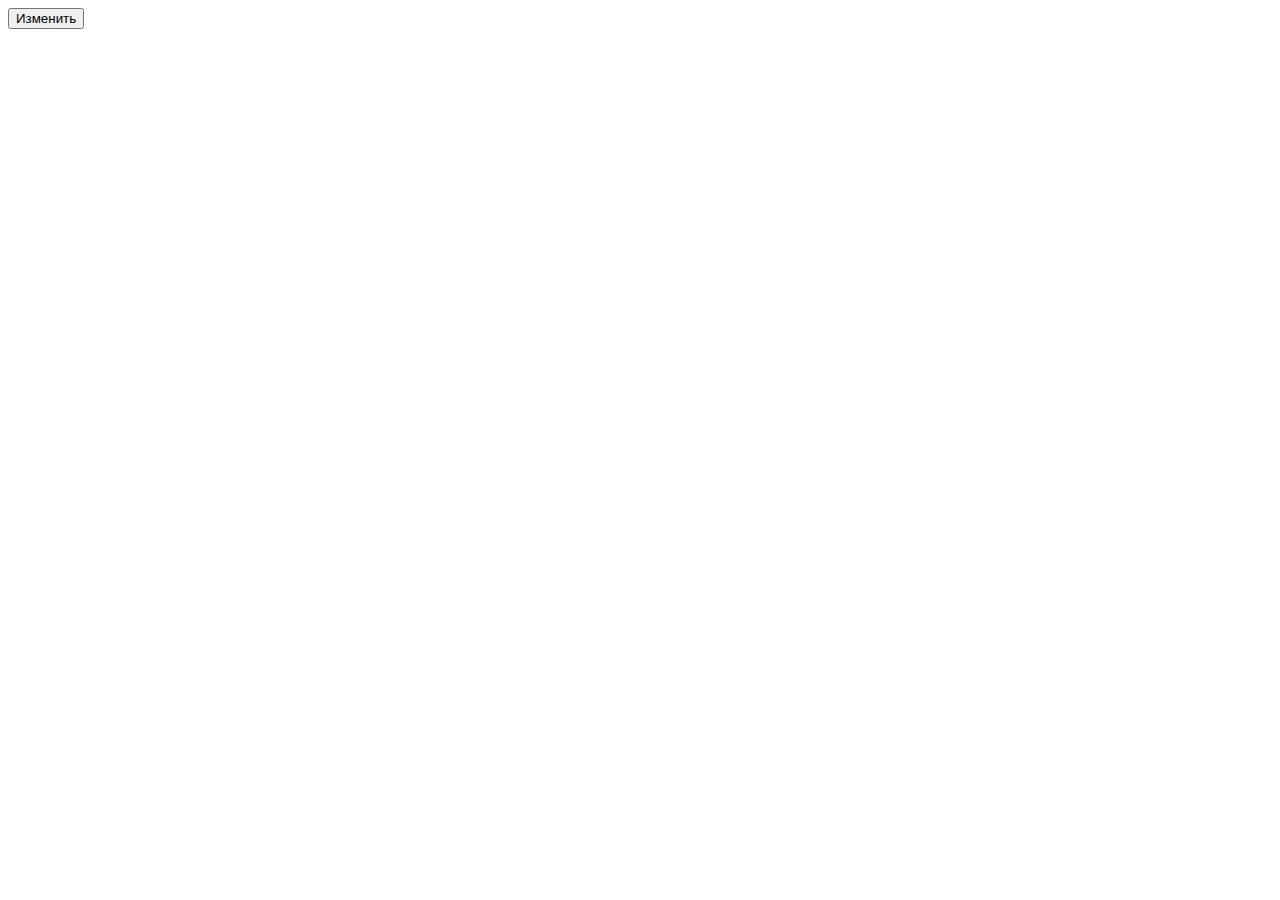
==== commit 428d1857: "allow to change data by UI" ====
--- a/index.html
+++ b/index.html
@@ -93,6 +93,7 @@
 </head>
 
 <body>
+<button onclick="window.location.href='ChangePage.html'">Изменить</button>
 <script>
     function GetDayOfWeek(date) {
         if (date.getDay() != 0)
@@ -123,7 +124,7 @@
 
     async function GetChislitel(isCurrentWeek) {
         //https://jsoneditoronline.org/#left=local.fuqeye&right=local.jayama
-        await fetch('./Chislitel.json')
+        await fetch('https://localhost:7089/Chislitel')
             .then((response) => response.json())
             .then((jsonData) => {
                 document.body.appendChild(CreateH1(GetNameOfWeekType(true)));
@@ -132,12 +133,21 @@
     }
     async function GetZnamenatel(isCurrentWeek) {
         //https://jsoneditoronline.org/#left=local.fuqeye&right=local.jayama
-        await fetch('./Znamenatel.json')
+        await fetch('https://localhost:7089/Znamenatel')
             .then((response) => response.json())
             .then(jsonData => {
                 document.body.appendChild(CreateH1(GetNameOfWeekType(false)));
                 DrawTable(jsonData, isCurrentWeek);
             });
+    }
+    async function drawSchedule(isChislitel){
+        if(isChislitel){
+            await GetChislitel(isChislitel);
+            await GetZnamenatel(!isChislitel);
+        } else {
+            await GetZnamenatel(!isChislitel);
+            await GetChislitel(isChislitel);
+        }
     }
 
     // draw html
@@ -166,29 +176,29 @@
 
             let selectedStyle = (GetDayOfWeek(currDate) - 1 == i && isCurrentWeek) ? 'tg-k56vSelected' : 'tg-k56v';
             let tr1 = CreateTR();
-            let td11 = CreateTD(selectedStyle, 4, jsonData.daysData[i].name);
-            let td12 = CreateTD('tg-k56v', 2, jsonData.daysData[i].fTime);
-            let td13 = CreateTD('tg-yulj', 0, jsonData.daysData[i].fLesson);
-            let td14 = CreateTD('tg-k56v', 2, jsonData.daysData[i].fCab + GetLinkTag(jsonData.daysData[i].fLink));
+            let td11 = CreateTD(selectedStyle, 4, jsonData[i].name);
+            let td12 = CreateTD('tg-k56v', 2, jsonData[i].fTime);
+            let td13 = CreateTD('tg-yulj', 0, jsonData[i].fLesson);
+            let td14 = CreateTD('tg-k56v', 2, jsonData[i].fCab + GetLinkTag(jsonData[i].fLink));
             tr1.appendChild(td11);
             tr1.appendChild(td12);
             tr1.appendChild(td13);
             tr1.appendChild(td14);
 
             let tr2 = CreateTR();
-            let td21 = CreateTD('tg-66k4', 0, jsonData.daysData[i].fTeacher);
+            let td21 = CreateTD('tg-66k4', 0, jsonData[i].fTeacher);
             tr2.appendChild(td21);
 
             let tr3 = CreateTR();
-            let td31 = CreateTD('tg-k56v', 2, jsonData.daysData[i].sTime);
-            let td32 = CreateTD('tg-yulj', 0, jsonData.daysData[i].sLesson);
-            let td33 = CreateTD('tg-k56v', 2, jsonData.daysData[i].sCab + GetLinkTag(jsonData.daysData[i].sLink));
+            let td31 = CreateTD('tg-k56v', 2, jsonData[i].sTime);
+            let td32 = CreateTD('tg-yulj', 0, jsonData[i].sLesson);
+            let td33 = CreateTD('tg-k56v', 2, jsonData[i].sCab + GetLinkTag(jsonData[i].sLink));
             tr3.appendChild(td31);
             tr3.appendChild(td32);
             tr3.appendChild(td33);
 
             let tr4 = CreateTR();
-            let td41 = CreateTD('tg-66k4', 0, jsonData.daysData[i].sTeacher);
+            let td41 = CreateTD('tg-66k4', 0, jsonData[i].sTeacher);
             tr4.appendChild(td41);
 
             tBody.appendChild(tr1);
@@ -231,14 +241,7 @@
     var currDate;
     let isChislitel = GetTypeOfWeek();
     
-    // todo need to fix order of executing functions (second can be in front of second)
-    if(isChislitel){
-        GetChislitel(isChislitel);
-        GetZnamenatel(!isChislitel);
-    } else {
-        GetZnamenatel(!isChislitel);
-        GetChislitel(isChislitel);
-    }
+    drawSchedule(isChislitel);
 
 </script>
 </body>
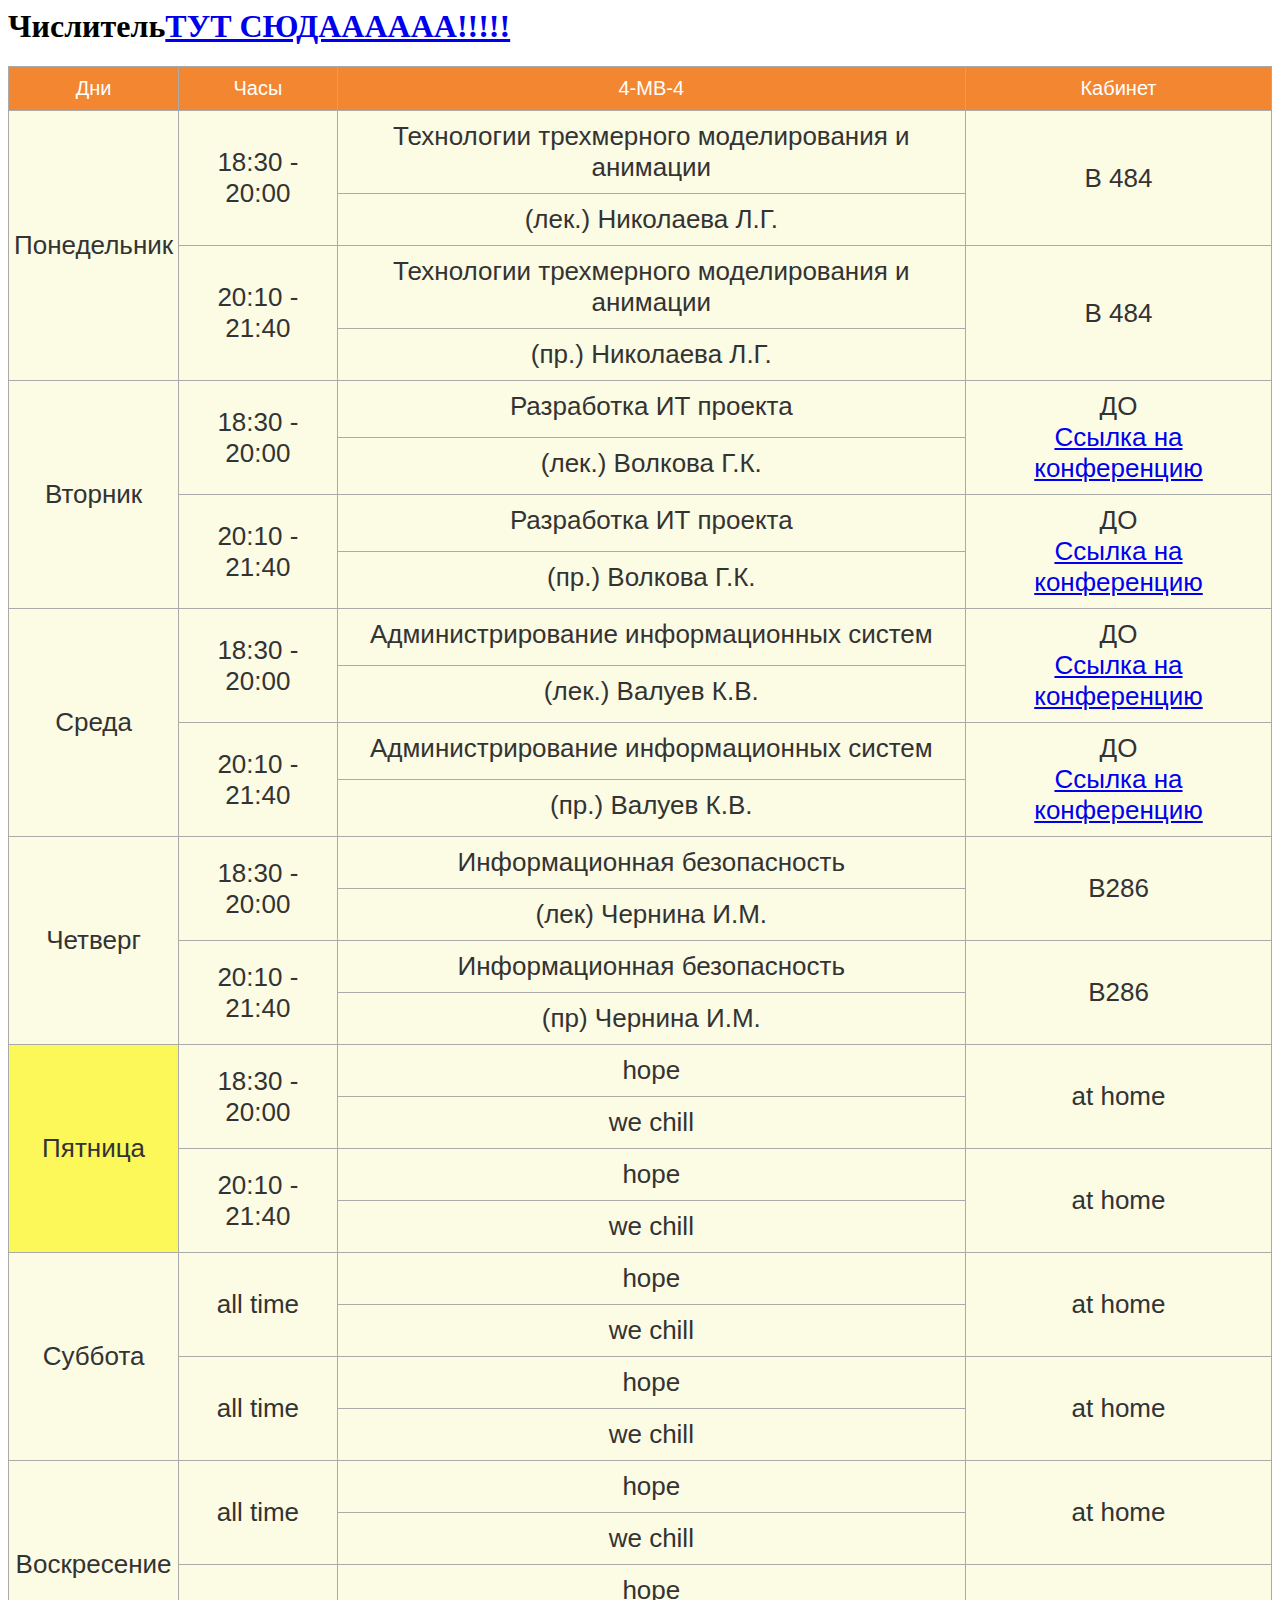
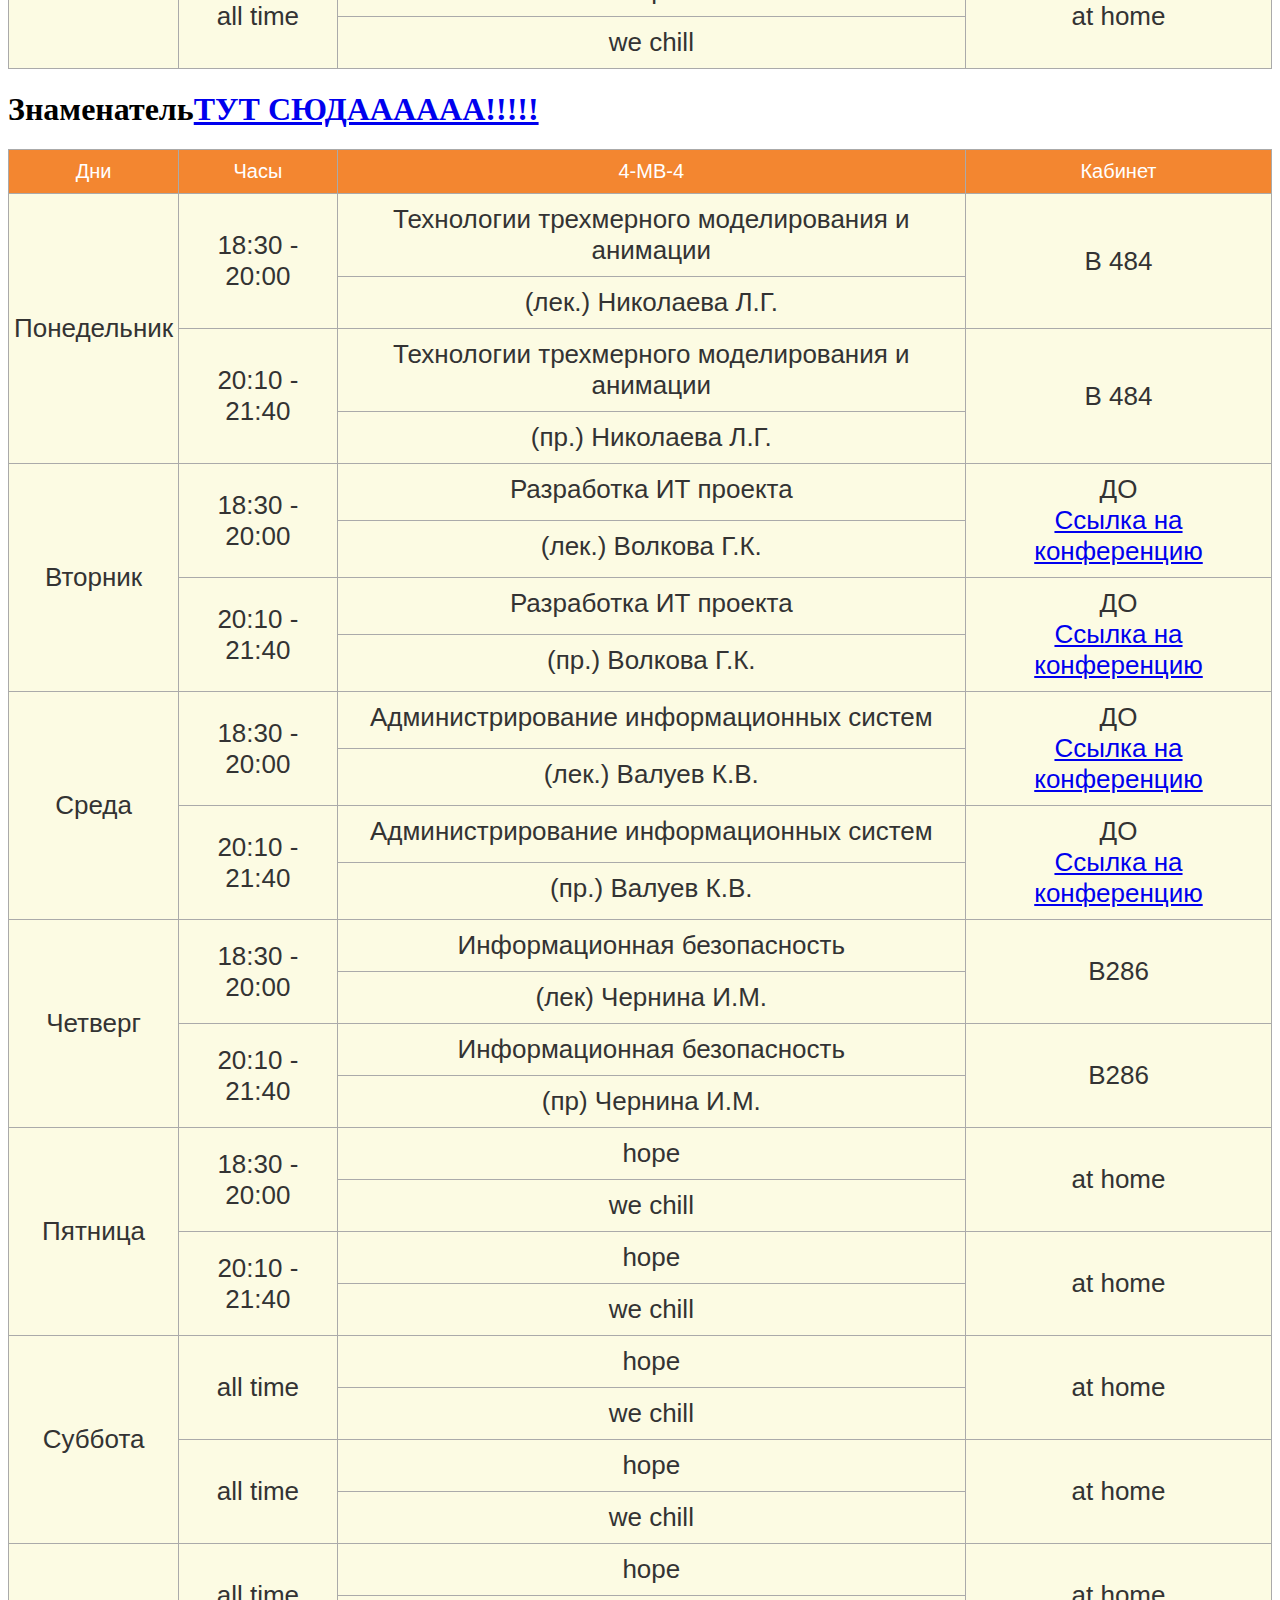
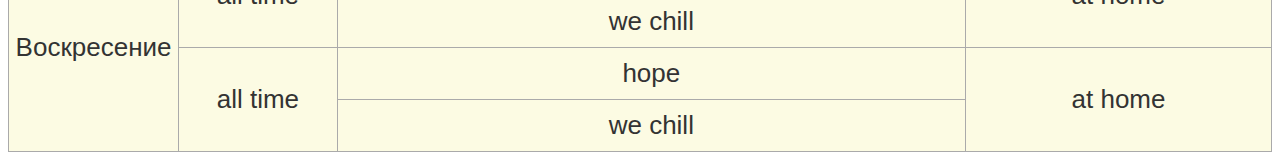
==== commit a4c60d0b: "fix" ====
--- a/index.html
+++ b/index.html
@@ -93,7 +93,6 @@
 </head>
 
 <body>
-<button onclick="window.location.href='ChangePage.html'">Изменить</button>
 <script>
     function GetDayOfWeek(date) {
         if (date.getDay() != 0)
@@ -124,7 +123,7 @@
 
     async function GetChislitel(isCurrentWeek) {
         //https://jsoneditoronline.org/#left=local.fuqeye&right=local.jayama
-        await fetch('https://localhost:7089/Chislitel')
+        await fetch('./Chislitel.json')
             .then((response) => response.json())
             .then((jsonData) => {
                 document.body.appendChild(CreateH1(GetNameOfWeekType(true)));
@@ -133,7 +132,7 @@
     }
     async function GetZnamenatel(isCurrentWeek) {
         //https://jsoneditoronline.org/#left=local.fuqeye&right=local.jayama
-        await fetch('https://localhost:7089/Znamenatel')
+        await fetch('./Znamenatel.json')
             .then((response) => response.json())
             .then(jsonData => {
                 document.body.appendChild(CreateH1(GetNameOfWeekType(false)));
@@ -176,29 +175,29 @@
 
             let selectedStyle = (GetDayOfWeek(currDate) - 1 == i && isCurrentWeek) ? 'tg-k56vSelected' : 'tg-k56v';
             let tr1 = CreateTR();
-            let td11 = CreateTD(selectedStyle, 4, jsonData[i].name);
-            let td12 = CreateTD('tg-k56v', 2, jsonData[i].fTime);
-            let td13 = CreateTD('tg-yulj', 0, jsonData[i].fLesson);
-            let td14 = CreateTD('tg-k56v', 2, jsonData[i].fCab + GetLinkTag(jsonData[i].fLink));
+            let td11 = CreateTD(selectedStyle, 4, jsonData.daysData[i].name);
+            let td12 = CreateTD('tg-k56v', 2, jsonData.daysData[i].fTime);
+            let td13 = CreateTD('tg-yulj', 0, jsonData.daysData[i].fLesson);
+            let td14 = CreateTD('tg-k56v', 2, jsonData.daysData[i].fCab + GetLinkTag(jsonData.daysData[i].fLink));
             tr1.appendChild(td11);
             tr1.appendChild(td12);
             tr1.appendChild(td13);
             tr1.appendChild(td14);
 
             let tr2 = CreateTR();
-            let td21 = CreateTD('tg-66k4', 0, jsonData[i].fTeacher);
+            let td21 = CreateTD('tg-66k4', 0, jsonData.daysData[i].fTeacher);
             tr2.appendChild(td21);
 
             let tr3 = CreateTR();
-            let td31 = CreateTD('tg-k56v', 2, jsonData[i].sTime);
-            let td32 = CreateTD('tg-yulj', 0, jsonData[i].sLesson);
-            let td33 = CreateTD('tg-k56v', 2, jsonData[i].sCab + GetLinkTag(jsonData[i].sLink));
+            let td31 = CreateTD('tg-k56v', 2, jsonData.daysData[i].sTime);
+            let td32 = CreateTD('tg-yulj', 0, jsonData.daysData[i].sLesson);
+            let td33 = CreateTD('tg-k56v', 2, jsonData.daysData[i].sCab + GetLinkTag(jsonData.daysData[i].sLink));
             tr3.appendChild(td31);
             tr3.appendChild(td32);
             tr3.appendChild(td33);
 
             let tr4 = CreateTR();
-            let td41 = CreateTD('tg-66k4', 0, jsonData[i].sTeacher);
+            let td41 = CreateTD('tg-66k4', 0, jsonData.daysData[i].sTeacher);
             tr4.appendChild(td41);
 
             tBody.appendChild(tr1);
@@ -228,7 +227,8 @@
     }
     function CreateH1(text){
         let h1 = document.createElement('h1');
-        h1.innerHTML = text;
+        let link = "<a href='vishenera.html'>ТУТ СЮДАААААА!!!!!</a>"
+        h1.innerHTML = text + link;
         return h1;
     }
     function GetLinkTag(linkObj) {
